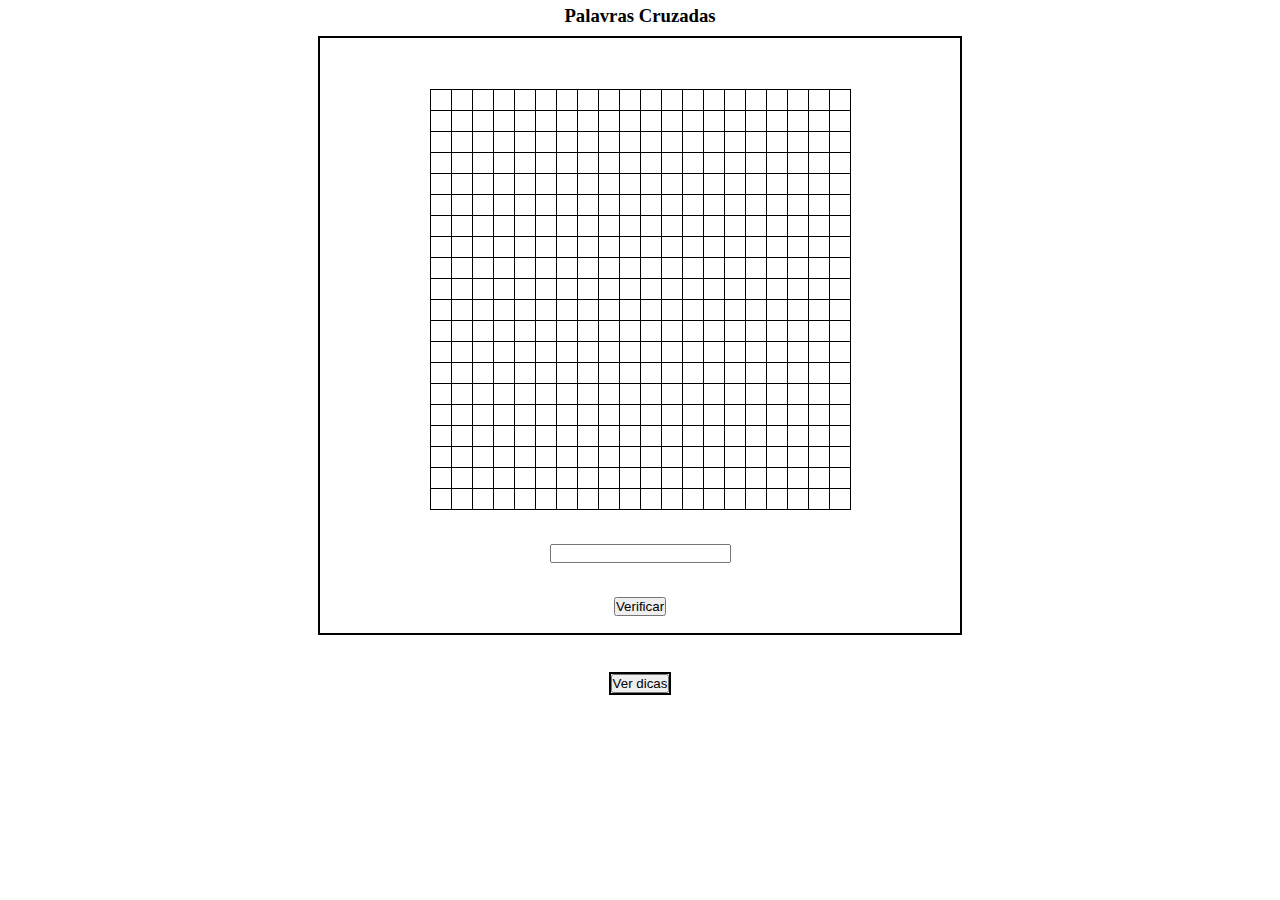
==== index.html @ 0400f083 "cs" ====
<!DOCTYPE html>
<html lang="en">
<head>
    <meta charset="UTF-8">
    <meta http-equiv="X-UA-Compatible" content="IE=edge">
    <meta name="viewport" content="width=device-width, initial-scale=1.0">
    <title>Document</title>
    <link rel="stylesheet" href="style-index.css">
</head>
<body>
    <div class="divContainer">
        <h3>Palavras Cruzadas</h3>
        <div class="divContainerCrosswords">
            

            <div id="divPalavra">
            </div>
            <table>
                <tr>
                    <td id="campo1"></td>
                    <td id="campo2"></td>
                    <td id="campo3"></td>
                    <td id="campo4"></td>
                    <td id="campo5"> </td>
                    <td id="campo6"></td>
                    <td id="campo7"></td>
                    <td id="campo8"></td>
                    <td id="campo9"></td>
                    <td id="campo10"></td>
                    <td id="campo11"></td>
                    <td id="campo12"></td>
                    <td id="campo13"></td>
                    <td id="campo14"></td>
                    <td id="campo15"></td>
                    <td id="campo16"></td>
                    <td id="campo17"></td>
                    <td id="campo18"></td>
                    <td id="campo19"></td>
                    <td id="campo20"></td>
                  </tr>          
                  <tr>
                    <td id="campo21"></td>
                    <td id="campo22"></td>
                    <td id="campo23"></td>
                    <td id="campo23a"></td>
                    <td id="campo24"></td>
                    <td id="campo25"></td>
                    <td id="campo26"></td>
                    <td id="campo27"></td>
                    <td id="campo28"></td>
                    <td id="campo29"></td>
                    <td id="campo30"></td>
                    <td id="campo31"></td>
                    <td id="campo32"></td>
                    <td id="campo33"></td>
                    <td id="campo34"></td>
                    <td id="campo35"></td>
                    <td id="campo36"></td>
                    <td id="campo37"></td>
                    <td id="campo38"></td>
                    <td id="campo39"></td>
                  </tr>
                  <tr>
                    <td id="campo40"></td>
                    <td id="campo41"></td>
                    <td id="campo42"></td>
                    <td id="campo43"></td>
                    <td id="campo44"></td>
                    <td id="campo45"></td>
                    <td id="campo46"></td>
                    <td id="campo47"></td>
                    <td id="campo48"></td>
                    <td id="campo49"></td>
                    <td id="campo50"></td>
                    <td id="campo51"></td>
                    <td id="campo52"></td>
                    <td id="campo53"></td>
                    <td id="campo54"></td>
                    <td id="campo55"></td>
                    <td id="campo56"></td>
                    <td id="campo57"></td>
                    <td id="campo58"></td>
                    <td id="campo59"></td>
                  </tr>
                  <tr>
                    <td id="campo60"></td>
                    <td id="campo61"></td>
                    <td id="campo62"></td>
                    <td id="campo63"></td>
                    <td id="campo64"></td>
                    <td id="campo65"></td>
                    <td id="campo66"></td>
                    <td id="campo67"></td>
                    <td id="campo68"></td>
                    <td id="campo69"></td>
                    <td id="campo70"></td>
                    <td id="campo71"></td>
                    <td id="campo72"></td>
                    <td id="campo73"></td>
                    <td id="campo74"></td>
                    <td id="campo75"></td>
                    <td id="campo76"></td>
                    <td id="campo77"></td>
                    <td id="campo78"></td>
                    <td id="campo79"></td>
                  </tr>
                  <tr>
                    <td id="campo80"></td>
                    <td id="campo81"></td>
                    <td id="campo82"></td>
                    <td id="campo83"></td>
                    <td id="campo84"></td>
                    <td id="campo85"></td>
                    <td id="campo86"></td>
                    <td id="campo87"></td>
                    <td id="campo88"></td>
                    <td id="campo89"></td>
                    <td id="campo90"></td>
                    <td id="campo91"></td>
                    <td id="campo92"></td>
                    <td id="campo93"></td>
                    <td id="campo94"></td>
                    <td id="campo95"></td>
                    <td id="campo96"></td>
                    <td id="campo97"></td>
                    <td id="campo98"></td>
                    <td id="campo99"></td>
                  </tr>
                  <tr>
                    <td id="campo100"></td>
                    <td id="campo101"></td>
                    <td id="campo102"></td>
                    <td id="campo103"></td>
                    <td id="campo104"></td>
                    <td id="campo105"></td>
                    <td id="campo106"></td>
                    <td id="campo107"></td>
                    <td id="campo108"></td>
                    <td id="campo109"></td>
                    <td id="campo110"></td>
                    <td id="campo111"></td>
                    <td id="campo112"></td>
                    <td id="campo113"></td>
                    <td id="campo114"></td>
                    <td id="campo115"></td>
                    <td id="campo116"></td>
                    <td id="campo117"></td>
                    <td id="campo118"></td>
                    <td id="campo119"></td>
                  </tr>
                  <tr>
                    <td id="campo120"></td>
                    <td id="campo121"></td>
                    <td id="campo123"></td>
                    <td id="campo124"></td>
                    <td id="campo125"></td>
                    <td id="campo126"></td>
                    <td id="campo127"></td>
                    <td id="campo128"></td>
                    <td id="campo129"></td>
                    <td id="campo130"></td>
                    <td id="campo131"></td>
                    <td id="campo132"></td>
                    <td id="campo133"></td>
                    <td id="campo134"></td>
                    <td id="campo135"></td>
                    <td id="campo136"></td>
                    <td id="campo137"></td>
                    <td id="campo138"></td>
                    <td id="campo139"></td>
                    <td id="campo140"></td>
                  </tr>
                  <tr>
                    <td id="campo141"></td>
                    <td id="campo142"></td>
                    <td id="campo143"></td>
                    <td id="campo144"></td>
                    <td id="campo145"></td>
                    <td id="campo146"></td>
                    <td id="campo147"></td>
                    <td id="campo148"></td>
                    <td id="campo149"></td>
                    <td id="campo150"></td>
                    <td id="campo151"></td>
                    <td id="campo152"></td>
                    <td id="campo153"></td>
                    <td id="campo154"></td>
                    <td id="campo155"></td>
                    <td id="campo156"></td>
                    <td id="campo157"></td>
                    <td id="campo158"></td>
                    <td id="campo159"></td>
                    <td id="campo160"></td>
                  </tr>
                  <tr>
                    <td id="campo161"></td>
                    <td id="campo162"></td>
                    <td id="campo163"></td>
                    <td id="campo164"></td>
                    <td id="campo165"></td>
                    <td id="campo166"></td>
                    <td id="campo167"></td>
                    <td id="campo168"></td>
                    <td id="campo169"></td>
                    <td id="campo170"></td>
                    <td id="campo171"></td>
                    <td id="campo172"></td>
                    <td id="campo173"></td>
                    <td id="campo174"></td>
                    <td id="campo175"></td>
                    <td id="campo176"></td>
                    <td id="campo177"></td>
                    <td id="campo178"></td>
                    <td id="campo179"></td>
                    <td id="campo180"></td>
                  </tr>
                  <tr>
                    <td id="campo181"></td>
                    <td id="campo182"></td>
                    <td id="campo183"></td>
                    <td id="campo184"></td>
                    <td id="campo185"></td>
                    <td id="campo186"></td>
                    <td id="campo187"></td>
                    <td id="campo188"></td>
                    <td id="campo189"></td>
                    <td id="campo190"></td>
                    <td id="campo191"></td>
                    <td id="campo192"></td>
                    <td id="campo193"></td>
                    <td id="campo194"></td>
                    <td id="campo195"></td>
                    <td id="campo196"></td>
                    <td id="campo197"></td>
                    <td id="campo198"></td>
                    <td id="campo199"></td>
                    <td id="campo200"></td>
                  </tr>
                  <tr>
                    <td id="campo201"></td>
                    <td id="campo202"></td>
                    <td id="campo203"></td>
                    <td id="campo204"></td>
                    <td id="campo205"></td>
                    <td id="campo206"></td>
                    <td id="campo207"></td>
                    <td id="campo208"></td>
                    <td id="campo209"></td>
                    <td id="campo210"></td>
                    <td id="campo211"></td>
                    <td id="campo212"></td>
                    <td id="campo213"></td>
                    <td id="campo214"></td>
                    <td id="campo215"></td>
                    <td id="campo216"></td>
                    <td id="campo217"></td>
                    <td id="campo218"></td>
                    <td id="campo219"></td>
                    <td id="campo220"></td>
                  </tr>
                  <tr>
                    <td id="campo221"></td>
                    <td id="campo222"></td>
                    <td id="campo223"></td>
                    <td id="campo224"></td>
                    <td id="campo225"></td>
                    <td id="campo226"></td>
                    <td id="campo227"></td>
                    <td id="campo228"></td>
                    <td id="campo229"></td>
                    <td id="campo230"></td>
                    <td id="campo231"></td>
                    <td id="campo232"></td>
                    <td id="campo233"></td>
                    <td id="campo234"></td>
                    <td id="campo235"></td>
                    <td id="campo236"></td>
                    <td id="campo237"></td>
                    <td id="campo238"></td>
                    <td id="campo239"></td>
                    <td id="campo240"></td>
                  </tr>
                  <tr>
                    <td id="campo241"></td>
                    <td id="campo242"></td>
                    <td id="campo243"></td>
                    <td id="campo244"></td>
                    <td id="campo245"></td>
                    <td id="campo246"></td>
                    <td id="campo247"></td>
                    <td id="campo248"></td>
                    <td id="campo249"></td>
                    <td id="campo250"></td>
                    <td id="campo251"></td>
                    <td id="campo252"></td>
                    <td id="campo253"></td>
                    <td id="campo254"></td>
                    <td id="campo255"></td>
                    <td id="campo256"></td>
                    <td id="campo257"></td>
                    <td id="campo258"></td>
                    <td id="campo259"></td>
                    <td id="campo260"></td>
                  </tr>
                  <tr>
                    <td id="campo261"></td>
                    <td id="campo262"></td>
                    <td id="campo263"></td>
                    <td id="campo264"></td>
                    <td id="campo265"></td>
                    <td id="campo266"></td>
                    <td id="campo267"></td>
                    <td id="campo268"></td>
                    <td id="campo269"></td>
                    <td id="campo270"></td>
                    <td id="campo271"></td>
                    <td id="campo272"></td>
                    <td id="campo273"></td>
                    <td id="campo274"></td>
                    <td id="campo275"></td>
                    <td id="campo276"></td>
                    <td id="campo277"></td>
                    <td id="campo278"></td>
                    <td id="campo279"></td>
                    <td id="campo280"></td>
                  </tr>
                  <tr>
                    <td id="campo281"></td>
                    <td id="campo282"></td>
                    <td id="campo283"></td>
                    <td id="campo284"></td>
                    <td id="campo285"></td>
                    <td id="campo286"></td>
                    <td id="campo287"></td>
                    <td id="campo288"></td>
                    <td id="campo289"></td>
                    <td id="campo290"></td>
                    <td id="campo291"></td>
                    <td id="campo292"></td>
                    <td id="campo293"></td>
                    <td id="campo294"></td>
                    <td id="campo295"></td>
                    <td id="campo296"></td>
                    <td id="campo297"></td>
                    <td id="campo298"></td>
                    <td id="campo299"></td>
                    <td id="campo300"></td>
                  </tr>
                  <tr>
                    <td id="campo301"></td>
                    <td id="campo302"></td>
                    <td id="campo303"></td>
                    <td id="campo304"></td>
                    <td id="campo305"></td>
                    <td id="campo306"></td>
                    <td id="campo307"></td>
                    <td id="campo308"></td>
                    <td id="campo309"></td>
                    <td id="campo310"></td>
                    <td id="campo311"></td>
                    <td id="campo312"></td>
                    <td id="campo313"></td>
                    <td id="campo314"></td>
                    <td id="campo315"></td>
                    <td id="campo316"></td>
                    <td id="campo317"></td>
                    <td id="campo318"></td>
                    <td id="campo319"></td>
                    <td id="campo320"></td>
                  </tr>
                  <tr>
                    <td id="campo321"></td>
                    <td id="campo322"></td>
                    <td id="campo323"></td>
                    <td id="campo324"></td>
                    <td id="campo325"></td>
                    <td id="campo326"></td>
                    <td id="campo327"></td>
                    <td id="campo328"></td>
                    <td id="campo329"></td>
                    <td id="campo330"></td>
                    <td id="campo331"></td>
                    <td id="campo332"></td>
                    <td id="campo334"></td>
                    <td id="campo335"></td>
                    <td id="campo336"></td>
                    <td id="campo337"></td>
                    <td id="campo338"></td>
                    <td id="campo339"></td>
                    <td id="campo340"></td>
                    <td id="campo341"></td>
                  </tr>
                  <tr>
                    <td id="campo342"></td>
                    <td id="campo343"></td>
                    <td id="campo344"></td>
                    <td id="campo345"></td>
                    <td id="campo346"></td>
                    <td id="campo347"></td>
                    <td id="campo348"></td>
                    <td id="campo349"></td>
                    <td id="campo350"></td>
                    <td id="campo351"></td>
                    <td id="campo352"></td>
                    <td id="campo353"></td>
                    <td id="campo354"></td>
                    <td id="campo355"></td>
                    <td id="campo356"></td>
                    <td id="campo357"></td>
                    <td id="campo358"></td>
                    <td id="campo359"></td>
                    <td id="campo360"></td>
                    <td id="campo361"></td>
                  </tr>
                  <tr>
                    <td id="campo362"></td>
                    <td id="campo363"></td>
                    <td id="campo364"></td>
                    <td id="campo365"></td>
                    <td id="campo366"></td>
                    <td id="campo367"></td>
                    <td id="campo368"></td>
                    <td id="campo369"></td>
                    <td id="campo370"></td>
                    <td id="campo371"></td>
                    <td id="campo372"></td>
                    <td id="campo373"></td>
                    <td id="campo374"></td>
                    <td id="campo375"></td>
                    <td id="campo376"></td>
                    <td id="campo377"></td>
                    <td id="campo378"></td>
                    <td id="campo379"></td>
                    <td id="campo380"></td>
                    <td id="campo381"></td>
                  </tr>
                  <tr>
                    <td id="campo382"></td>
                    <td id="campo383"></td>
                    <td id="campo384"></td>
                    <td id="campo385"></td>
                    <td id="campo386"></td>
                    <td id="campo387"></td>
                    <td id="campo388"></td>
                    <td id="campo389"></td>
                    <td id="campo390"></td>
                    <td id="campo391"></td>
                    <td id="campo392"></td>
                    <td id="campo393"></td>
                    <td id="campo394"></td>
                    <td id="campo395"></td>
                    <td id="campo396"></td>
                    <td id="campo398"></td>
                    <td id="campo399"></td>
                    <td id="campo400"></td>
                    <td id="campo401"></td>
                    <td id="campo402"></td>
                  </tr>        
              </table>
            

             <input type="text" id="inputPalavraLinha1">

             <button onclick="verificar()">Verificar</button>
        </div>

        <br> 
        <div class="divDicas" id="divDicas">
        
        <button onclick="verDicas()">Ver dicas</button>
        </div>
</body>
</html>

<script>
    // var listaPalavras = ["cpu","ula","registradores","ram","rom","eprom","flash","memoria-de-massa","dma","cs","address-bus","data-bus","i5","i7","dual-core","quad-core","threads","cache"];

function verificar() {
    var palavraDigitada = inputPalavraLinha1.value.toLowerCase();
    
      // cpu
        if(palavraDigitada == 'cpu') {
            alert("você acertou!")
            
            campo1.innerHTML = 'C';
            campo21.innerHTML = 'P';
            campo40.innerHTML = 'U';
        }

        // uça
        if (palavraDigitada == 'ula') {
            alert("você acertou!")
            campo40.innerHTML = 'U'
            campo41.innerHTML = 'L';
            campo42.innerHTML = 'A';
        }

        // registradores
        if (palavraDigitada == 'registradores') {
            alert("você acertou!")
            campo.innerHTML = 'R'
            campo.innerHTML = 'E';
            campo.innerHTML = 'G';
            campo.innerHTML = 'I';
            campo.innerHTML = 'S';
            campo.innerHTML = 'T';
            campo.innerHTML = 'R';
            campo.innerHTML = 'A';
            campo.innerHTML = 'D';
            campo.innerHTML = 'O';
            campo.innerHTML = 'R';
            campo.innerHTML = 'E';
            campo.innerHTML = 'S';
        }
        // RAM
        if (palavraDigitada == 'ram') {
            campo.innerHTML = 'R';
            campo.innerHTML = 'A';
            campo.innerHTML = 'M';
        }
        //ROM
        if (palavraDigitada == 'rom') {
            campo.innerHTML = 'R';
            campo.innerHTML = 'O';
            campo.innerHTML = 'M';
        }
        //EPROM 
        if (palavraDigitada == 'eprom') {
            campo.innerHTML = 'E';
            campo.innerHTML = 'P';
            campo.innerHTML = 'R';
            campo.innerHTML = 'O';
            campo.innerHTML = 'M';
        }

        //7 flash
        if (palavraDigitada == 'flash') {
            alert("você acertou!")
            campo.innerHTML = 'F'
            campo.innerHTML = 'L';
            campo.innerHTML = 'A';
            campo.innerHTML = 'S';
            campo.innerHTML = 'H';
        }
        //8 memoria de massa
        if (palavraDigitada == 'memoria de massa') {
            alert("você acertou!")
            campo.innerHTML = 'M'
            campo.innerHTML = 'E';
            campo.innerHTML = 'M';
            campo.innerHTML = 'O';
            campo.innerHTML = 'R';
            campo.innerHTML = 'I';
            campo.innerHTML = 'A';
            campo.innerHTML = '';
            campo.innerHTML = 'D';
            campo.innerHTML = 'E';
            campo.innerHTML = '';
            campo.innerHTML = 'M';
            campo.innerHTML = 'A';
            campo.innerHTML = 'S';
            campo.innerHTML = 'S';
            campo.innerHTML = 'A';
        }
        //9 dma
        if (palavraDigitada == 'dma') {
            alert("você acertou!")
            campo.innerHTML = 'D'
            campo.innerHTML = 'M';
            campo.innerHTML = 'A';
        }
        //10 cs foi
        if (palavraDigitada == 'cs') {
            alert("você acertou!")
            campo62.innerHTML = 'C'
            campo63.innerHTML = 'S';
        }
        //11 address bus
        if (palavraDigitada == 'address bus') {
            alert("você acertou!")
            campo.innerHTML = 'A'
            campo.innerHTML = 'D';
            campo.innerHTML = 'D';
            campo.innerHTML = 'R';
            campo.innerHTML = 'E';
            campo.innerHTML = 'S';
            campo.innerHTML = 'S';
            campo.innerHTML = '';
            campo.innerHTML = 'B';
            campo.innerHTML = 'U';
            campo.innerHTML = 'S';
        }//12 databus
        if (palavraDigitada == 'data bus') {
            alert("você acertou!")
            campo.innerHTML = 'D'
            campo.innerHTML = 'A';
            campo.innerHTML = 'T';
            campo.innerHTML = 'A';
            campo.innerHTML = '';
            campo.innerHTML = 'B';
            campo.innerHTML = 'U';
            campo.innerHTML = 'S';
        }
        // q12 foi

        if (palavraDigitada == 'cache') { 
            alert("você acertou!") 
            campo23.innerHTML = 'C'; 
            campo42.innerHTML = 'A'; 
            campo62.innerHTML = 'C'; 
            campo82.innerHTML = 'H'; 
            campo102.innerHTML = 'E'; 
        } 

 
 

                // q11 

                if (palavraDigitada == 'threads') { 

                alert("você acertou!") 

                campoNN.innerHTML = 'T'; 

                campoNN.innerHTML = 'H'; 

                campoNN.innerHTML = 'R'; 

                campoNN.innerHTML = 'E'; 

                campoNN.innerHTML = 'A'; 

                campoNN.innerHTML = 'D'; 

                campoNN.innerHTML = 'S'; 

                } 

                
                

                // q10.b 

                if (palavraDigitada == 'quad-core') { 

                alert("você acertou!") 

                campoNN.innerHTML = 'Q'; 

                campoNN.innerHTML = 'U'; 

                campoNN.innerHTML = 'A'; 

                campoNN.innerHTML = 'D'; 

                campoNN.innerHTML = '-'; 

                campoNN.innerHTML = 'C'; 

                campoNN.innerHTML = 'O'; 

                campoNN.innerHTML = 'R'; 

                campoNN.innerHTML = 'E'; 

                } 

                
                

                // q10.a 

                if (palavraDigitada == 'dual-core') { 

                alert("você acertou!") 

                campoNN.innerHTML = 'D'; 

                campoNN.innerHTML = 'U'; 

                campoNN.innerHTML = 'A'; 

                campoNN.innerHTML = 'L'; 

                campoNN.innerHTML = '-'; 

                campoNN.innerHTML = 'C'; 

                campoNN.innerHTML = 'O'; 

                campoNN.innerHTML = 'R'; 

                campoNN.innerHTML = 'E'; 

                } 

                
                

                // q9.b 

                if (palavraDigitada == 'i7') { 

                alert("você acertou!") 

                campoNN.innerHTML = 'I'; 

                campoNN.innerHTML = '7'; 

                } 

                
                

                // q9.a 

                if (palavraDigitada == 'I5') { 

                alert("você acertou!") 

                campoNN.innerHTML = 'I'; 

                campoNN.innerHTML = '5'; 

                } 

 

}


function verDicas() {
    divDicas.innerHTML = `<p>1.Esta parte do processador realiza todas as operações lógicas e aritméticas</p> <br>
        <p>2. O cérebro do computador, essencial para seu funcionamento, executa as instruções e processando os dados necessários para realizar tarefas e executar aplicativos.</p> <br>
        <p>3. Responsável por realizar operações aritméticas e lógicas nos dados processados pelo computador, especializados para executar essas operações de forma eficiente e rápida. É um componente importante da CPU.</p> <br>
        <p>4. Componentes de armazenamento de dados de alta velocidade encontrados na CPU, cada registrador é capaz de armazenar e manipular um único dado de tamanho fixo.</p> <br>
        <p>5.a) Usada para armazenar dados temporariamente enquanto o computador está em funcionamento, ao desligá-lo os dados são perdidos</p> <br>
        <p>5.b) Memória não volátil que armazena dados permanentes que não podem ser alterados ou apagados</p> <br>
        <p>5.c) emória não volátil que permite que os dados sejam apagados e reprogramados</p> <br>
        <p>5.d) Memória não volátil amplamente utilizada em dispositivos eletrônicos portáteis, é mais rápida e tem maior densidade de armazenamento do que a EPROM</p> <br>
        <p>5.e) Usada para armazenar dados permanentes a longo prazo, como arquivos, programas e sistema operacional</p> <br>
        <p>6. Serve para transferir dados diretamente entre dispositivos periféricos e a memória principal, sem a necessidade de intervenção da CPU. Útil quando grandes volumes de dados precisam ser movidos entre dispositivos periféricos e a memória</p> <br>
        <p>7. Sinal de controle utilizado em sistemas digitais para selecionar um dispositivo específico em um barramento compartilhado</p> <br>
        <p>8.a) Responsável por transmitir os endereços de memória ou portas de entrada/saída aos quais a CPU precisa acessar para ler ou gravar dados</p> <br>
        <p>8.b) Responsável pela transferência de dados entre a CPU e a memória ou dispositivos de entrada/saída</p> <br>
        <p>9.a) Baseados nas arquiteturas Skylake, Kaby Lake, Coffee Lake, Comet Lake e Tiger Lake, fabricados pela Intel Corporation, fabricado em 2009 <br>
        </p>
        <p>9.b) Introduzida em 2008 com o lançamento da geração Nehalem, é baseada em diferentes arquiteturas, projetados para oferecer um desempenho de alta potência <br>
        </p>
        <p>10.a) Possui quatro núcleos de processamento independentes em um único chip, por exemplo AMD Ryzen 5 3600</p> <br>
        <p>10.b) Possui dois núcleos de processamento independentes em um único chip, por exemplo Intel Core i3-9100 
        </p> <br>
        <p>11.Sequências de instruções que podem ser executadas concorrentemente dentro de um processo, situadas no CPU permitem que o usuário faça diversas tarefas simultaneamente</p> <br>
        <p>12.Usada para armazenar informações temporariamente, tornando o computador mais rápido.
        </p>`
    }

</script>
---- style-index.css ----
* {
    margin: 0;
    padding: 0;
}

.divContainer {
    height: 700px;
    width: 100%;
    display: flex;
    flex-direction: column;
    justify-content: space-around;
    align-items: center;
}

.divContainerCrosswords {
    height: 85%;
    border: black solid 2px;
    width: 50%;
    display: flex;
    justify-content: space-around;
    flex-direction: column;
    align-items: center;

}

.divDicas {
    border: black solid 2px;
}

table {
    border-collapse: collapse;
    
}

td {
    border: 1px solid black;
    width: 20px;
    height: 20px;
   
}
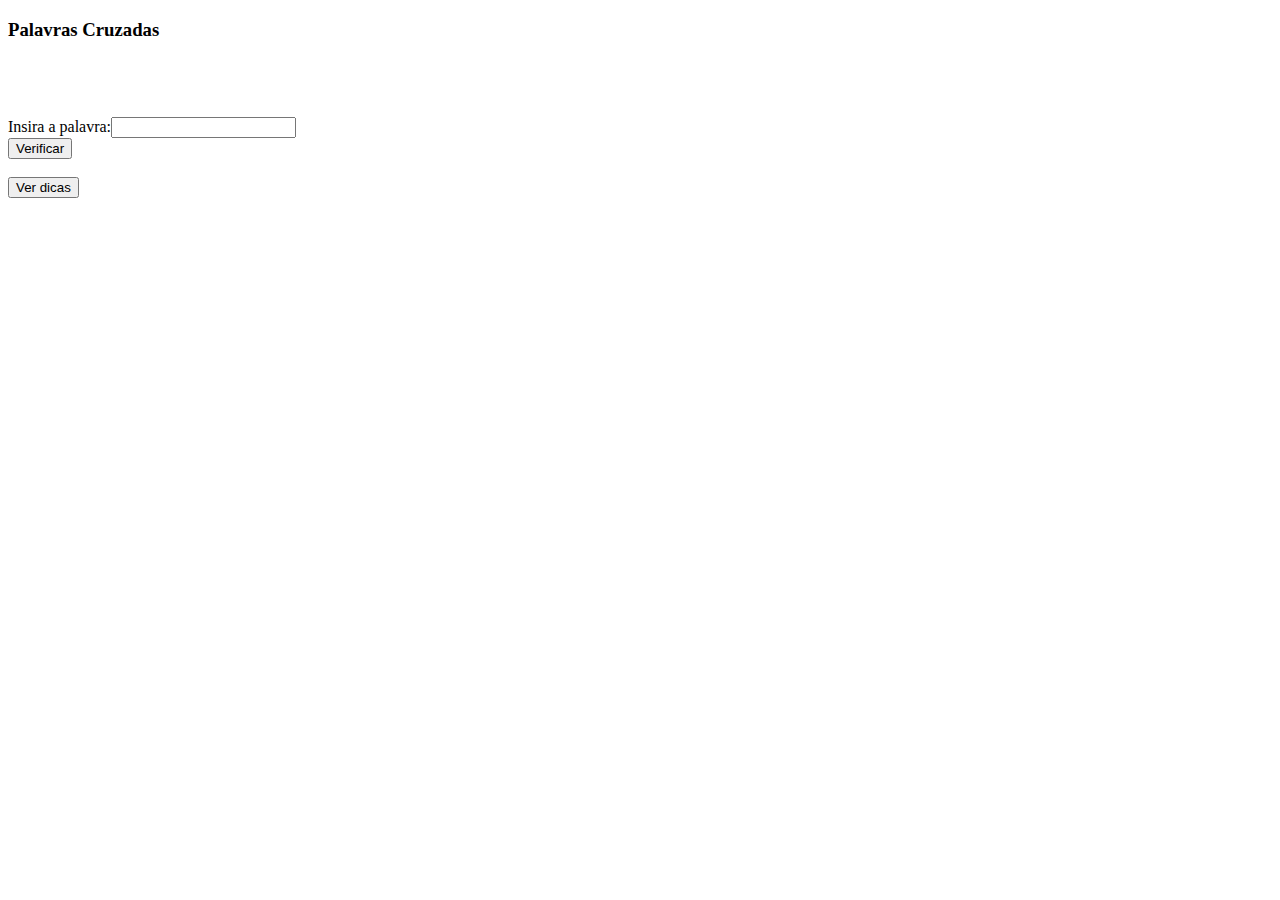
==== commit 866044b8: "CSS + correção nas palavras" ====
--- a/index.html
+++ b/index.html
@@ -1,465 +1,333 @@
- <!DOCTYPE html>
+<!DOCTYPE html>
 <html lang="en">
 <head>
     <meta charset="UTF-8">
     <meta http-equiv="X-UA-Compatible" content="IE=edge">
     <meta name="viewport" content="width=device-width, initial-scale=1.0">
     <title>Document</title>
-    <link rel="stylesheet" href="style-index.css">
+    <link rel="stylesheet" href="style-index copy.css">
 </head>
 <body>
     <div class="divContainer">
-        <h3>Palavras Cruzadas</h3>
         <div class="divContainerCrosswords">
-            
-
+            <h3>Palavras Cruzadas</h3>
             <div id="divPalavra">
             </div>
             <table>
                 <tr>
-                    <td id="campo1"></td>
-                    <td id="campo2"></td>
-                    <td id="campo3"></td>
-                    <td id="campo4"></td>
-                    <td id="campo5"> </td>
-                    <td id="campo6"></td>
-                    <td id="campo7"></td>
-                    <td id="campo8"></td>
-                    <td id="campo9"></td>
-                    <td id="campo10"></td>
-                    <td id="campo11"></td>
-                    <td id="campo12"></td>
-                    <td id="campo13"></td>
-                    <td id="campo14"></td>
-                    <td id="campo15"></td>
-                    <td id="campo16"></td>
-                    <td id="campo17"></td>
-                    <td id="campo18"></td>
-                    <td id="campo19"></td>
-                    <td id="campo20"></td>
+                    <td id="campo1" class="campo utilizado"></td>
+                    <td id="campo2" class="campo"></td>
+                    <td id="campo3" class="campo"></td>
+                    <td id="campo4" class="campo"></td>
+                    <td id="campo5" class="campo"> </td>
+                    <td id="campo6" class="campo "></td>
+                    <td id="campo7" class="campo utilizado"></td>
+                    <td id="campo8" class="campo utilizado"></td>
+                    <td id="campo9" class="campo utilizado"></td>
+                    <td id="campo10" class="campo utilizado"></td>
+                    <td id="campo11" class="campo utilizado"></td>
+                    <td id="campo12" class="campo utilizado"></td>
+                    <td id="campo13" class="campo utilizado"></td>
+                    <td id="campo14" class="campo utilizado"></td>
+                    <td id="campo15" class="campo utilizado"></td>
+                    <td id="campo16" class="campo utilizado"></td>
+                    <td id="campo17" class="campo utilizado"></td>
+                    <td id="campo18" class="campo utilizado"></td>
+                    <td id="campo19" class="campo utilizado"></td>
+                    <td id="campo20" class="campo utilizado"></td>
                   </tr>          
                   <tr>
-                    <td id="campo21"></td>
-                    <td id="campo22"></td>
-                    <td id="campo23"></td>
-                    <td id="campo23a"></td>
-                    <td id="campo24"></td>
-                    <td id="campo25"></td>
-                    <td id="campo26"></td>
-                    <td id="campo27"></td>
-                    <td id="campo28"></td>
-                    <td id="campo29"></td>
-                    <td id="campo30"></td>
-                    <td id="campo31"></td>
-                    <td id="campo32"></td>
-                    <td id="campo33"></td>
-                    <td id="campo34"></td>
-                    <td id="campo35"></td>
-                    <td id="campo36"></td>
-                    <td id="campo37"></td>
-                    <td id="campo38"></td>
-                    <td id="campo39"></td>
-                  </tr>
-                  <tr>
-                    <td id="campo40"></td>
-                    <td id="campo41"></td>
-                    <td id="campo42"></td>
-                    <td id="campo43"></td>
-                    <td id="campo44"></td>
-                    <td id="campo45"></td>
-                    <td id="campo46"></td>
-                    <td id="campo47"></td>
-                    <td id="campo48"></td>
-                    <td id="campo49"></td>
-                    <td id="campo50"></td>
-                    <td id="campo51"></td>
-                    <td id="campo52"></td>
-                    <td id="campo53"></td>
-                    <td id="campo54"></td>
-                    <td id="campo55"></td>
-                    <td id="campo56"></td>
-                    <td id="campo57"></td>
-                    <td id="campo58"></td>
-                    <td id="campo59"></td>
-                  </tr>
-                  <tr>
-                    <td id="campo60"></td>
-                    <td id="campo61"></td>
-                    <td id="campo62"></td>
-                    <td id="campo63"></td>
-                    <td id="campo64"></td>
-                    <td id="campo65"></td>
-                    <td id="campo66"></td>
-                    <td id="campo67"></td>
-                    <td id="campo68"></td>
-                    <td id="campo69"></td>
-                    <td id="campo70"></td>
-                    <td id="campo71"></td>
-                    <td id="campo72"></td>
-                    <td id="campo73"></td>
-                    <td id="campo74"></td>
-                    <td id="campo75"></td>
-                    <td id="campo76"></td>
-                    <td id="campo77"></td>
-                    <td id="campo78"></td>
-                    <td id="campo79"></td>
-                  </tr>
-                  <tr>
-                    <td id="campo80"></td>
-                    <td id="campo81"></td>
-                    <td id="campo82"></td>
-                    <td id="campo83"></td>
-                    <td id="campo84"></td>
-                    <td id="campo85"></td>
-                    <td id="campo86"></td>
-                    <td id="campo87"></td>
-                    <td id="campo88"></td>
-                    <td id="campo89"></td>
-                    <td id="campo90"></td>
-                    <td id="campo91"></td>
-                    <td id="campo92"></td>
-                    <td id="campo93"></td>
-                    <td id="campo94"></td>
-                    <td id="campo95"></td>
-                    <td id="campo96"></td>
-                    <td id="campo97"></td>
-                    <td id="campo98"></td>
-                    <td id="campo99"></td>
-                  </tr>
-                  <tr>
-                    <td id="campo100"></td>
-                    <td id="campo101"></td>
-                    <td id="campo102"></td>
-                    <td id="campo103"></td>
-                    <td id="campo104"></td>
-                    <td id="campo105"></td>
-                    <td id="campo106"></td>
-                    <td id="campo107"></td>
-                    <td id="campo108"></td>
-                    <td id="campo109"></td>
-                    <td id="campo110"></td>
-                    <td id="campo111"></td>
-                    <td id="campo112"></td>
-                    <td id="campo113"></td>
-                    <td id="campo114"></td>
-                    <td id="campo115"></td>
-                    <td id="campo116"></td>
-                    <td id="campo117"></td>
-                    <td id="campo118"></td>
-                    <td id="campo119"></td>
-                  </tr>
-                  <tr>
-                    <td id="campo120"></td>
-                    <td id="campo121"></td>
-                    <td id="campo123"></td>
-                    <td id="campo124"></td>
-                    <td id="campo125"></td>
-                    <td id="campo126"></td>
-                    <td id="campo127"></td>
-                    <td id="campo128"></td>
-                    <td id="campo129"></td>
-                    <td id="campo130"></td>
-                    <td id="campo131"></td>
-                    <td id="campo132"></td>
-                    <td id="campo133"></td>
-                    <td id="campo134"></td>
-                    <td id="campo135"></td>
-                    <td id="campo136"></td>
-                    <td id="campo137"></td>
-                    <td id="campo138"></td>
-                    <td id="campo139"></td>
-                    <td id="campo140"></td>
-                  </tr>
-                  <tr>
-                    <td id="campo141"></td>
-                    <td id="campo142"></td>
-                    <td id="campo143"></td>
-                    <td id="campo144"></td>
-                    <td id="campo145"></td>
-                    <td id="campo146"></td>
-                    <td id="campo147"></td>
-                    <td id="campo148"></td>
-                    <td id="campo149"></td>
-                    <td id="campo150"></td>
-                    <td id="campo151"></td>
-                    <td id="campo152"></td>
-                    <td id="campo153"></td>
-                    <td id="campo154"></td>
-                    <td id="campo155"></td>
-                    <td id="campo156"></td>
-                    <td id="campo157"></td>
-                    <td id="campo158"></td>
-                    <td id="campo159"></td>
-                    <td id="campo160"></td>
-                  </tr>
-                  <tr>
-                    <td id="campo161"></td>
-                    <td id="campo162"></td>
-                    <td id="campo163"></td>
-                    <td id="campo164"></td>
-                    <td id="campo165"></td>
-                    <td id="campo166"></td>
-                    <td id="campo167"></td>
-                    <td id="campo168"></td>
-                    <td id="campo169"></td>
-                    <td id="campo170"></td>
-                    <td id="campo171"></td>
-                    <td id="campo172"></td>
-                    <td id="campo173"></td>
-                    <td id="campo174"></td>
-                    <td id="campo175"></td>
-                    <td id="campo176"></td>
-                    <td id="campo177"></td>
-                    <td id="campo178"></td>
-                    <td id="campo179"></td>
-                    <td id="campo180"></td>
-                  </tr>
-                  <tr>
-                    <td id="campo181"></td>
-                    <td id="campo182"></td>
-                    <td id="campo183"></td>
-                    <td id="campo184"></td>
-                    <td id="campo185"></td>
-                    <td id="campo186"></td>
-                    <td id="campo187"></td>
-                    <td id="campo188"></td>
-                    <td id="campo189"></td>
-                    <td id="campo190"></td>
-                    <td id="campo191"></td>
-                    <td id="campo192"></td>
-                    <td id="campo193"></td>
-                    <td id="campo194"></td>
-                    <td id="campo195"></td>
-                    <td id="campo196"></td>
-                    <td id="campo197"></td>
-                    <td id="campo198"></td>
-                    <td id="campo199"></td>
-                    <td id="campo200"></td>
-                  </tr>
-                  <tr>
-                    <td id="campo201"></td>
-                    <td id="campo202"></td>
-                    <td id="campo203"></td>
-                    <td id="campo204"></td>
-                    <td id="campo205"></td>
-                    <td id="campo206"></td>
-                    <td id="campo207"></td>
-                    <td id="campo208"></td>
-                    <td id="campo209"></td>
-                    <td id="campo210"></td>
-                    <td id="campo211"></td>
-                    <td id="campo212"></td>
-                    <td id="campo213"></td>
-                    <td id="campo214"></td>
-                    <td id="campo215"></td>
-                    <td id="campo216"></td>
-                    <td id="campo217"></td>
-                    <td id="campo218"></td>
-                    <td id="campo219"></td>
-                    <td id="campo220"></td>
-                  </tr>
-                  <tr>
-                    <td id="campo221"></td>
-                    <td id="campo222"></td>
-                    <td id="campo223"></td>
-                    <td id="campo224"></td>
-                    <td id="campo225"></td>
-                    <td id="campo226"></td>
-                    <td id="campo227"></td>
-                    <td id="campo228"></td>
-                    <td id="campo229"></td>
-                    <td id="campo230"></td>
-                    <td id="campo231"></td>
-                    <td id="campo232"></td>
-                    <td id="campo233"></td>
-                    <td id="campo234"></td>
-                    <td id="campo235"></td>
-                    <td id="campo236"></td>
-                    <td id="campo237"></td>
-                    <td id="campo238"></td>
-                    <td id="campo239"></td>
-                    <td id="campo240"></td>
-                  </tr>
-                  <tr>
-                    <td id="campo241"></td>
-                    <td id="campo242"></td>
-                    <td id="campo243"></td>
-                    <td id="campo244"></td>
-                    <td id="campo245"></td>
-                    <td id="campo246"></td>
-                    <td id="campo247"></td>
-                    <td id="campo248"></td>
-                    <td id="campo249"></td>
-                    <td id="campo250"></td>
-                    <td id="campo251"></td>
-                    <td id="campo252"></td>
-                    <td id="campo253"></td>
-                    <td id="campo254"></td>
-                    <td id="campo255"></td>
-                    <td id="campo256"></td>
-                    <td id="campo257"></td>
-                    <td id="campo258"></td>
-                    <td id="campo259"></td>
-                    <td id="campo260"></td>
-                  </tr>
-                  <tr>
-                    <td id="campo261"></td>
-                    <td id="campo262"></td>
-                    <td id="campo263"></td>
-                    <td id="campo264"></td>
-                    <td id="campo265"></td>
-                    <td id="campo266"></td>
-                    <td id="campo267"></td>
-                    <td id="campo268"></td>
-                    <td id="campo269"></td>
-                    <td id="campo270"></td>
-                    <td id="campo271"></td>
-                    <td id="campo272"></td>
-                    <td id="campo273"></td>
-                    <td id="campo274"></td>
-                    <td id="campo275"></td>
-                    <td id="campo276"></td>
-                    <td id="campo277"></td>
-                    <td id="campo278"></td>
-                    <td id="campo279"></td>
-                    <td id="campo280"></td>
-                  </tr>
-                  <tr>
-                    <td id="campo281"></td>
-                    <td id="campo282"></td>
-                    <td id="campo283"></td>
-                    <td id="campo284"></td>
-                    <td id="campo285"></td>
-                    <td id="campo286"></td>
-                    <td id="campo287"></td>
-                    <td id="campo288"></td>
-                    <td id="campo289"></td>
-                    <td id="campo290"></td>
-                    <td id="campo291"></td>
-                    <td id="campo292"></td>
-                    <td id="campo293"></td>
-                    <td id="campo294"></td>
-                    <td id="campo295"></td>
-                    <td id="campo296"></td>
-                    <td id="campo297"></td>
-                    <td id="campo298"></td>
-                    <td id="campo299"></td>
-                    <td id="campo300"></td>
-                  </tr>
-                  <tr>
-                    <td id="campo301"></td>
-                    <td id="campo302"></td>
-                    <td id="campo303"></td>
-                    <td id="campo304"></td>
-                    <td id="campo305"></td>
-                    <td id="campo306"></td>
-                    <td id="campo307"></td>
-                    <td id="campo308"></td>
-                    <td id="campo309"></td>
-                    <td id="campo310"></td>
-                    <td id="campo311"></td>
-                    <td id="campo312"></td>
-                    <td id="campo313"></td>
-                    <td id="campo314"></td>
-                    <td id="campo315"></td>
-                    <td id="campo316"></td>
-                    <td id="campo317"></td>
-                    <td id="campo318"></td>
-                    <td id="campo319"></td>
-                    <td id="campo320"></td>
-                  </tr>
-                  <tr>
-                    <td id="campo321"></td>
-                    <td id="campo322"></td>
-                    <td id="campo323"></td>
-                    <td id="campo324"></td>
-                    <td id="campo325"></td>
-                    <td id="campo326"></td>
-                    <td id="campo327"></td>
-                    <td id="campo328"></td>
-                    <td id="campo329"></td>
-                    <td id="campo330"></td>
-                    <td id="campo331"></td>
-                    <td id="campo332"></td>
-                    <td id="campo334"></td>
-                    <td id="campo335"></td>
-                    <td id="campo336"></td>
-                    <td id="campo337"></td>
-                    <td id="campo338"></td>
-                    <td id="campo339"></td>
-                    <td id="campo340"></td>
-                    <td id="campo341"></td>
-                  </tr>
-                  <tr>
-                    <td id="campo342"></td>
-                    <td id="campo343"></td>
-                    <td id="campo344"></td>
-                    <td id="campo345"></td>
-                    <td id="campo346"></td>
-                    <td id="campo347"></td>
-                    <td id="campo348"></td>
-                    <td id="campo349"></td>
-                    <td id="campo350"></td>
-                    <td id="campo351"></td>
-                    <td id="campo352"></td>
-                    <td id="campo353"></td>
-                    <td id="campo354"></td>
-                    <td id="campo355"></td>
-                    <td id="campo356"></td>
-                    <td id="campo357"></td>
-                    <td id="campo358"></td>
-                    <td id="campo359"></td>
-                    <td id="campo360"></td>
-                    <td id="campo361"></td>
-                  </tr>
-                  <tr>
-                    <td id="campo362"></td>
-                    <td id="campo363"></td>
-                    <td id="campo364"></td>
-                    <td id="campo365"></td>
-                    <td id="campo366"></td>
-                    <td id="campo367"></td>
-                    <td id="campo368"></td>
-                    <td id="campo369"></td>
-                    <td id="campo370"></td>
-                    <td id="campo371"></td>
-                    <td id="campo372"></td>
-                    <td id="campo373"></td>
-                    <td id="campo374"></td>
-                    <td id="campo375"></td>
-                    <td id="campo376"></td>
-                    <td id="campo377"></td>
-                    <td id="campo378"></td>
-                    <td id="campo379"></td>
-                    <td id="campo380"></td>
-                    <td id="campo381"></td>
-                  </tr>
-                  <tr>
-                    <td id="campo382"></td>
-                    <td id="campo383"></td>
-                    <td id="campo384"></td>
-                    <td id="campo385"></td>
-                    <td id="campo386"></td>
-                    <td id="campo387"></td>
-                    <td id="campo388"></td>
-                    <td id="campo389"></td>
-                    <td id="campo390"></td>
-                    <td id="campo391"></td>
-                    <td id="campo392"></td>
-                    <td id="campo393"></td>
-                    <td id="campo394"></td>
-                    <td id="campo395"></td>
-                    <td id="campo396"></td>
-                    <td id="campo398"></td>
-                    <td id="campo399"></td>
-                    <td id="campo400"></td>
-                    <td id="campo401"></td>
-                    <td id="campo402"></td>
-                  </tr>        
+                    <td id="campo21" class="campo utilizado"></td>
+                    <td id="campo22" class="campo"></td>
+                    <td id="campo23" class="campo utilizado"></td>
+                    <td id="campo23a" class="campo utilizado"></td>
+                    <td id="campo24" class="campo"></td>
+                    <td id="campo25" class="campo"></td>
+                    <td id="campo26" class="campo"></td>
+                    <td id="campo27" class="campo"></td>
+                    <td id="campo28" class="campo"></td>
+                    <td id="campo29" class="campo"></td>
+                    <td id="campo30" class="campo utilizado"></td>
+                    <td id="campo31" class="campo"></td>
+                    <td id="campo32" class="campo"></td>
+                    <td id="campo33" class="campo"></td>
+                    <td id="campo34" class="campo"></td>
+                    <td id="campo35" class="campo"></td>
+                    <td id="campo36" class="campo"></td>
+                    <td id="campo37" class="campo"></td>
+                    <td id="campo38" class="campo"></td>
+                    <td id="campo39" class="campo"></td>
+                  </tr>
+                  <tr>
+                    <td id="campo40" class="campo utilizado"></td>
+                    <td id="campo41" class="campo utilizado"></td>
+                    <td id="campo42" class="campo utilizado"></td>
+                    <td id="campo43" class="campo"></td>
+                    <td id="campo44" class="campo"></td>
+                    <td id="campo45" class="campo"></td>
+                    <td id="campo46" class="campo"></td>
+                    <td id="campo47" class="campo"></td>
+                    <td id="campo48" class="campo"></td>
+                    <td id="campo49" class="campo"></td>
+                    <td id="campo50" class="campo"></td>
+                    <td id="campo51" class="campo"></td>
+                    <td id="campo52" class="campo"></td>
+                    <td id="campo53" class="campo"></td>
+                    <td id="campo54" class="campo"></td>
+                    <td id="campo55" class="campo"></td>
+                    <td id="campo56" class="campo"></td>
+                    <td id="campo57" class="campo"></td>
+                    <td id="campo58" class="campo"></td>
+                    <td id="campo59" class="campo"></td>
+                  </tr>
+                  <tr>
+                    <td id="campo60" class="campo"></td>
+                    <td id="campo61" class="campo"></td>
+                    <td id="campo62" class="campo utilizado"></td>
+                    <td id="campo63" class="campo"></td>
+                    <td id="campo64" class="campo utilizado"></td>
+                    <td id="campo65" class="campo"></td>
+                    <td id="campo66" class="campo"></td>
+                    <td id="campo67" class="campo"></td>
+                    <td id="campo68" class="campo"></td>
+                    <td id="campo69" class="campo"></td>
+                    <td id="campo70" class="campo"></td>
+                    <td id="campo71" class="campo"></td>
+                    <td id="campo72" class="campo"></td>
+                    <td id="campo73" class="campo"></td>
+                    <td id="campo74" class="campo"></td>
+                    <td id="campo75" class="campo"></td>
+                    <td id="campo76" class="campo"></td>
+                    <td id="campo77" class="campo"></td>
+                    <td id="campo78" class="campo"></td>
+                    <td id="campo79" class="campo"></td>
+                  </tr>
+                  <tr>
+                    <td id="campo80" class="campo"></td>
+                    <td id="campo81" class="campo"></td>
+                    <td id="campo82" class="campo utilizado"></td>
+                    <td id="campo83" class="campo"></td>
+                    <td id="campo84" class="campo utilizado"></td>
+                    <td id="campo85" class="campo"></td>
+                    <td id="campo86" class="campo"></td>
+                    <td id="campo87" class="campo"></td>
+                    <td id="campo88" class="campo"></td>
+                    <td id="campo89" class="campo"></td>
+                    <td id="campo90" class="campo"></td>
+                    <td id="campo91" class="campo"></td>
+                    <td id="campo92" class="campo"></td>
+                    <td id="campo93" class="campo"></td>
+                    <td id="campo94" class="campo"></td>
+                    <td id="campo95" class="campo"></td>
+                    <td id="campo96" class="campo"></td>
+                    <td id="campo97" class="campo"></td>
+                    <td id="campo98" class="campo"></td>
+                    <td id="campo99" class="campo"></td>
+                  </tr>
+                  <tr>
+                    <td id="campo100" class="campo"></td>
+                    <td id="campo101" class="campo"></td>
+                    <td id="campo102" class="campo utilizado"></td>
+                    <td id="campo103" class="campo utilizado"></td>
+                    <td id="campo104" class="campo utilizado"></td>
+                    <td id="campo105" class="campo utilizado"></td>
+                    <td id="campo106" class="campo"></td>
+                    <td id="campo107" class="campo utilizado"></td>
+                    <td id="campo108" class="campo"></td>
+                    <td id="campo109" class="campo"></td>
+                    <td id="campo110" class="campo"></td>
+                    <td id="campo111" class="campo"></td>
+                    <td id="campo112" class="campo"></td>
+                    <td id="campo113" class="campo"></td>
+                    <td id="campo114" class="campo"></td>
+                    <td id="campo115" class="campo utilizado"></td>
+                    <td id="campo116" class="campo"></td>
+                    <td id="campo117" class="campo"></td>
+                    <td id="campo118" class="campo utilizado"></td>
+                    <td id="campo119" class="campo"></td>
+                  </tr>
+                  <tr>
+                    <td id="campo120" class="campo"></td>
+                    <td id="campo121" class="campo"></td>
+                    <td id="campo123" class="campo"></td>
+                    <td id="campo124" class="campo utilizado"></td>
+                    <td id="campo125" class="campo utilizado"></td>
+                    <td id="campo126" class="campo utilizado"></td>
+                    <td id="campo127" class="campo"></td>
+                    <td id="campo128" class="campo utilizado"></td>
+                    <td id="campo129" class="campo"></td>
+                    <td id="campo130" class="campo utilizado"></td>
+                    <td id="campo131" class="campo"></td>
+                    <td id="campo132" class="campo"></td>
+                    <td id="campo133" class="campo"></td>
+                    <td id="campo134" class="campo"></td>
+                    <td id="campo135" class="campo utilizado"></td>
+                    <td id="campo136" class="campo utilizado"></td>
+                    <td id="campo137" class="campo"></td>
+                    <td id="campo138" class="campo"></td>
+                    <td id="campo139" class="campo utilizado"></td>
+                    <td id="campo140" class="campo"></td>
+                  </tr>
+                  <tr>
+                    <td id="campo141" class="campo"></td>
+                    <td id="campo142" class="campo"></td>
+                    <td id="campo143" class="campo"></td>
+                    <td id="campo144" class="campo utilizado"></td>
+                    <td id="campo145" class="campo utilizado"></td>
+                    <td id="campo146" class="campo utilizado"></td>
+                    <td id="campo147" class="campo utilizado"></td>
+                    <td id="campo148" class="campo utilizado"></td>
+                    <td id="campo149" class="campo utilizado"></td>
+                    <td id="campo150" class="campo utilizado"></td>
+                    <td id="campo151" class="campo"></td>
+                    <td id="campo152" class="campo utilizado"></td>
+                    <td id="campo153" class="campo utilizado"></td>
+                    <td id="campo154" class="campo"></td>
+                    <td id="campo155" class="campo utilizado"></td>
+                    <td id="campo156" class="campo utilizado"></td>
+                    <td id="campo157" class="campo utilizado"></td>
+                    <td id="campo158" class="campo utilizado"></td>
+                    <td id="campo159" class="campo utilizado"></td>
+                    <td id="campo160" class="campo"></td>
+                  </tr>
+                  <tr>
+                    <td id="campo161" class="campo"></td>
+                    <td id="campo162" class="campo"></td>
+                    <td id="campo163" class="campo"></td>
+                    <td id="campo164" class="campo"></td>
+                    <td id="campo165" class="campo utilizado"></td>
+                    <td id="campo166" class="campo"></td>
+                    <td id="campo167" class="campo"></td>
+                    <td id="campo168" class="campo utilizado"></td>
+                    <td id="campo169" class="campo utilizado"></td>
+                    <td id="campo170" class="campo utilizado"></td>
+                    <td id="campo171" class="campo"></td>
+                    <td id="campo172" class="campo"></td>
+                    <td id="campo173" class="campo utilizado"></td>
+                    <td id="campo174" class="campo"></td>
+                    <td id="campo175" class="campo utilizado"></td>
+                    <td id="campo176" class="campo utilizado"></td>
+                    <td id="campo177" class="campo"></td>
+                    <td id="campo178" class="campo"></td>
+                    <td id="campo179" class="campo utilizado"></td>
+                    <td id="campo180" class="campo"></td>
+                  </tr>
+                  <tr>
+                    <td id="campo181" class="campo"></td>
+                    <td id="campo182" class="campo"></td>
+                    <td id="campo183" class="campo"></td>
+                    <td id="campo184" class="campo"></td>
+                    <td id="campo185" class="campo utilizado"></td>
+                    <td id="campo186" class="campo"></td>
+                    <td id="campo187" class="campo"></td>
+                    <td id="campo188" class="campo utilizado"></td>
+                    <td id="campo189" class="campo"></td>
+                    <td id="campo190" class="campo utilizado"></td>
+                    <td id="campo191" class="campo"></td>
+                    <td id="campo192" class="campo"></td>
+                    <td id="campo193" class="campo utilizado"></td>
+                    <td id="campo194" class="campo"></td>
+                    <td id="campo195" class="campo"></td>
+                    <td id="campo196" class="campo"></td>
+                    <td id="campo197" class="campo"></td>
+                    <td id="campo198" class="campo"></td>
+                    <td id="campo199" class="campo"></td>
+                    <td id="campo200" class="campo"></td>
+                  </tr>
+                  <tr>
+                    <td id="campo201" class="campo"></td>
+                    <td id="campo202" class="campo"></td>
+                    <td id="campo203" class="campo"></td>
+                    <td id="campo204" class="campo"></td>
+                    <td id="campo205" class="campo"></td>
+                    <td id="campo206" class="campo"></td>
+                    <td id="campo207" class="campo"></td>
+                    <td id="campo208" class="campo campo utilizado"></td>
+                    <td id="campo209" class="campo"></td>
+                    <td id="campo210" class="campo"></td>
+                    <td id="campo211" class="campo"></td>
+                    <td id="campo212" class="campo"></td>
+                    <td id="campo213" class="campo utilizado"></td>
+                    <td id="campo214" class="campo"></td>
+                    <td id="campo215" class="campo"></td>
+                    <td id="campo216" class="campo utilizado"></td>
+                    <td id="campo217" class="campo"></td>
+                    <td id="campo218" class="campo"></td>
+                    <td id="campo219" class="campo utilizado"></td>
+                    <td id="campo220" class="campo"></td>
+                  </tr>
+                  <tr>
+                    <td id="campo221" class="campo"></td>
+                    <td id="campo222" class="campo"></td>
+                    <td id="campo223" class="campo"></td>
+                    <td id="campo224" class="campo"></td>
+                    <td id="campo225" class="campo utilizado"></td>
+                    <td id="campo226" class="campo"></td>
+                    <td id="campo227" class="campo"></td>
+                    <td id="campo228" class="campo utilizado"></td>
+                    <td id="campo229" class="campo"></td>
+                    <td id="campo230" class="campo utilizado"></td>
+                    <td id="campo231" class="campo"></td>
+                    <td id="campo232" class="campo"></td>
+                    <td id="campo233" class="campo utilizado"></td>
+                    <td id="campo234" class="campo"></td>
+                    <td id="campo235" class="campo"></td>
+                    <td id="campo236" class="campo utilizado"></td>
+                    <td id="campo237" class="campo"></td>
+                    <td id="campo238" class="campo"></td>
+                    <td id="campo239" class="campo utilizado"></td>
+                    <td id="campo240" class="campo"></td>
+                  </tr>
+                  <tr>
+                    <td id="campo241" class="campo"></td>
+                    <td id="campo242" class="campo"></td>
+                    <td id="campo243" class="campo"></td>
+                    <td id="campo244" class="campo"></td>
+                    <td id="campo245" class="campo utilizado"></td>
+                    <td id="campo246" class="campo"></td>
+                    <td id="campo247" class="campo"></td>
+                    <td id="campo248" class="campo"></td>
+                    <td id="campo249" class="campo"></td>
+                    <td id="campo250" class="campo utilizado"></td>
+                    <td id="campo251" class="campo"></td>
+                    <td id="campo252" class="campo"></td>
+                    <td id="campo253" class="campo"></td>
+                    <td id="campo254" class="campo"></td>
+                    <td id="campo255" class="campo"></td>
+                    <td id="campo256" class="campo utilizado"></td>
+                    <td id="campo257" class="campo"></td>
+                    <td id="campo258" class="campo"></td>
+                    <td id="campo259" class="campo utilizado"></td>
+                    <td id="campo260" class="campo"></td>
+                  </tr>
+                  <tr>
+                    <td id="campo261" class="campo"></td>
+                    <td id="campo262" class="campo"></td>
+                    <td id="campo263" class="campo"></td>
+                    <td id="campo264" class="campo"></td>
+                    <td id="campo265" class="campo utilizado"></td>
+                    <td id="campo266" class="campo"></td>
+                    <td id="campo267" class="campo utilizado"></td>
+                    <td id="campo268" class="campo utilizado"></td>
+                    <td id="campo269" class="campo utilizado"></td>
+                    <td id="campo270" class="campo utilizado"></td>
+                    <td id="campo271" class="campo utilizado"></td>
+                    <td id="campo272" class="campo"></td>
+                    <td id="campo273" class="campo"></td>
+                    <td id="campo274" class="campo"></td>
+                    <td id="campo275" class="campo"></td>
+                    <td id="campo276" class="campo utilizado"></td>
+                    <td id="campo277" class="campo"></td>
+                    <td id="campo278" class="campo"></td>
+                    <td id="campo279" class="campo utilizado"></td>
+                    <td id="campo280" class="campo"></td>
+                  </tr>
+
               </table>
             
-
-             <input type="text" id="inputPalavraLinha1">
+              <div class="divInput">
+                  Insira a palavra:<input type="text" id="inputPalavraLinha1">
+              </div>
 
              <button onclick="verificar()">Verificar</button>
         </div>
@@ -474,11 +342,11 @@
 
 <script>
     // var listaPalavras = ["cpu","ula","registradores","ram","rom","eprom","flash","memoria-de-massa","dma","cs","address-bus","data-bus","i5","i7","dual-core","quad-core","threads","cache"];
-
+    
 function verificar() {
     var palavraDigitada = inputPalavraLinha1.value.toLowerCase();
     
-      // cpu
+
         if(palavraDigitada == 'cpu') {
             alert("você acertou!")
             
@@ -498,108 +366,108 @@
         // registradores
         if (palavraDigitada == 'registradores') {
             alert("você acertou!")
-            campo.innerHTML = 'R'
-            campo.innerHTML = 'E';
-            campo.innerHTML = 'G';
-            campo.innerHTML = 'I';
-            campo.innerHTML = 'S';
-            campo.innerHTML = 'T';
-            campo.innerHTML = 'R';
-            campo.innerHTML = 'A';
-            campo.innerHTML = 'D';
-            campo.innerHTML = 'O';
-            campo.innerHTML = 'R';
-            campo.innerHTML = 'E';
-            campo.innerHTML = 'S';
+            campo8.innerHTML = 'R'
+            campo9.innerHTML = 'E';
+            campo10.innerHTML = 'G';
+            campo11.innerHTML = 'I';
+            campo12.innerHTML = 'S';
+            campo13.innerHTML = 'T';
+            campo14.innerHTML = 'R';
+            campo15.innerHTML = 'A';
+            campo16.innerHTML = 'D';
+            campo17.innerHTML = 'O';
+            campo18.innerHTML = 'R';
+            campo19.innerHTML = 'E';
+            campo20.innerHTML = 'S';
         }
         // RAM
         if (palavraDigitada == 'ram') {
-            campo.innerHTML = 'R';
-            campo.innerHTML = 'A';
-            campo.innerHTML = 'M';
+            campo103.innerHTML = 'R';
+            campo124.innerHTML = 'A';
+            campo144.innerHTML = 'M';
         }
         //ROM
         if (palavraDigitada == 'rom') {
-            campo.innerHTML = 'R';
-            campo.innerHTML = 'O';
-            campo.innerHTML = 'M';
+            campo105.innerHTML = 'R';
+            campo126.innerHTML = 'O';
+            campo146.innerHTML = 'M';
         }
         //EPROM 
         if (palavraDigitada == 'eprom') {
-            campo.innerHTML = 'E';
-            campo.innerHTML = 'P';
-            campo.innerHTML = 'R';
-            campo.innerHTML = 'O';
-            campo.innerHTML = 'M';
+            campo153.innerHTML = 'E';
+            campo173.innerHTML = 'P';
+            campo193.innerHTML = 'R';
+            campo213.innerHTML = 'O';
+            campo233.innerHTML = 'M';
         }
 
         //7 flash
         if (palavraDigitada == 'flash') {
             alert("você acertou!")
-            campo.innerHTML = 'F'
-            campo.innerHTML = 'L';
-            campo.innerHTML = 'A';
-            campo.innerHTML = 'S';
-            campo.innerHTML = 'H';
+            campo267.innerHTML = 'F'
+            campo268.innerHTML = 'L';
+            campo269.innerHTML = 'A';
+            campo270.innerHTML = 'S';
+            campo271.innerHTML = 'H';
         }
         //8 memoria de massa
         if (palavraDigitada == 'memoria de massa') {
             alert("você acertou!")
-            campo.innerHTML = 'M'
-            campo.innerHTML = 'E';
-            campo.innerHTML = 'M';
-            campo.innerHTML = 'O';
-            campo.innerHTML = 'R';
-            campo.innerHTML = 'I';
-            campo.innerHTML = 'A';
-            campo.innerHTML = '';
-            campo.innerHTML = 'D';
-            campo.innerHTML = 'E';
-            campo.innerHTML = '';
-            campo.innerHTML = 'M';
-            campo.innerHTML = 'A';
-            campo.innerHTML = 'S';
-            campo.innerHTML = 'S';
-            campo.innerHTML = 'A';
+            campo144.innerHTML = 'M'
+            campo145.innerHTML = 'E';
+            campo146.innerHTML = 'M';
+            campo147.innerHTML = 'O';
+            campo148.innerHTML = 'R';
+            campo149.innerHTML = 'I';
+            campo150.innerHTML = 'A';
+            campo151.innerHTML = '';
+            campo152.innerHTML = 'D';
+            campo153.innerHTML = 'E';
+            campo154.innerHTML = '';
+            campo155.innerHTML = 'M';
+            campo156.innerHTML = 'A';
+            campo157.innerHTML = 'S';
+            campo158.innerHTML = 'S';
+            campo159.innerHTML = 'A';
         }
         //9 dma
         if (palavraDigitada == 'dma') {
             alert("você acertou!")
-            campo.innerHTML = 'D'
-            campo.innerHTML = 'M';
-            campo.innerHTML = 'A';
+            campo135.innerHTML = 'D'
+            campo155.innerHTML = 'M';
+            campo175.innerHTML = 'A';
         }
         //10 cs foi
         if (palavraDigitada == 'cs') {
             alert("você acertou!")
-            campo62.innerHTML = 'C'
-            campo63.innerHTML = 'S';
+            campo23.innerHTML = 'C'
+            campo23a.innerHTML = 'S';
         }
         //11 address bus
         if (palavraDigitada == 'address bus') {
             alert("você acertou!")
-            campo.innerHTML = 'A'
-            campo.innerHTML = 'D';
-            campo.innerHTML = 'D';
-            campo.innerHTML = 'R';
-            campo.innerHTML = 'E';
-            campo.innerHTML = 'S';
-            campo.innerHTML = 'S';
-            campo.innerHTML = '';
-            campo.innerHTML = 'B';
-            campo.innerHTML = 'U';
-            campo.innerHTML = 'S';
+            campo64.innerHTML = 'A'
+            campo84.innerHTML = 'D';
+            campo104.innerHTML = 'D';
+            campo125.innerHTML = 'R';
+            campo145.innerHTML = 'E';
+            campo165.innerHTML = 'S';
+            campo185.innerHTML = 'S';
+            campo205.innerHTML = '';
+            campo225.innerHTML = 'B';
+            campo245.innerHTML = 'U';
+            campo265.innerHTML = 'S';
         }//12 databus
         if (palavraDigitada == 'data bus') {
             alert("você acertou!")
-            campo.innerHTML = 'D'
-            campo.innerHTML = 'A';
-            campo.innerHTML = 'T';
-            campo.innerHTML = 'A';
-            campo.innerHTML = '';
-            campo.innerHTML = 'B';
-            campo.innerHTML = 'U';
-            campo.innerHTML = 'S';
+            campo130.innerHTML = 'D'
+            campo150.innerHTML = 'A';
+            campo170.innerHTML = 'T';
+            campo190.innerHTML = 'A';
+            campo210.innerHTML = '';
+            campo230.innerHTML = 'B';
+            campo250.innerHTML = 'U';
+            campo270.innerHTML = 'S';
         }
         // q12 foi
 
@@ -621,107 +489,107 @@
 
                 alert("você acertou!") 
 
-                campoNN.innerHTML = 'T'; 
-
-                campoNN.innerHTML = 'H'; 
-
-                campoNN.innerHTML = 'R'; 
-
-                campoNN.innerHTML = 'E'; 
-
-                campoNN.innerHTML = 'A'; 
-
-                campoNN.innerHTML = 'D'; 
-
-                campoNN.innerHTML = 'S'; 
+                campo107.innerHTML = 'T'; 
+
+                campo128.innerHTML = 'H'; 
+
+                campo148.innerHTML = 'R'; 
+
+                campo168.innerHTML = 'E'; 
+
+                campo188.innerHTML = 'A'; 
+
+                campo208.innerHTML = 'D'; 
+
+                campo228.innerHTML = 'S'; 
+
+                } 
+
+                
+                // I5, I7, REGISTRADORES
+
+                // q10.b 
+
+                if (palavraDigitada == 'quad core') { 
+
+                alert("você acertou!") 
+
+                campo118.innerHTML = 'Q'; 
+
+                campo139.innerHTML = 'U'; 
+
+                campo159.innerHTML = 'A'; 
+
+                campo179.innerHTML = 'D'; 
+
+                campo199.innerHTML = ''; 
+
+                campo219.innerHTML = 'C'; 
+
+                campo239.innerHTML = 'O'; 
+
+                campo259.innerHTML = 'R'; 
+
+                campo279.innerHTML = 'E'; 
 
                 } 
 
                 
                 
 
-                // q10.b 
-
-                if (palavraDigitada == 'quad-core') { 
+                // q10.a 
+
+                if (palavraDigitada == 'dual core') { 
 
                 alert("você acertou!") 
 
-                campoNN.innerHTML = 'Q'; 
-
-                campoNN.innerHTML = 'U'; 
-
-                campoNN.innerHTML = 'A'; 
-
-                campoNN.innerHTML = 'D'; 
-
-                campoNN.innerHTML = '-'; 
-
-                campoNN.innerHTML = 'C'; 
-
-                campoNN.innerHTML = 'O'; 
-
-                campoNN.innerHTML = 'R'; 
-
-                campoNN.innerHTML = 'E'; 
+                campo115.innerHTML = 'D'; 
+
+                campo136.innerHTML = 'U'; 
+
+                campo156.innerHTML = 'A'; 
+
+                campo176.innerHTML = 'L'; 
+
+                campo196.innerHTML = ''; 
+
+                campo216.innerHTML = 'C'; 
+
+                campo236.innerHTML = 'O'; 
+
+                campo256.innerHTML = 'R'; 
+
+                campo276.innerHTML = 'E'; 
 
                 } 
 
                 
                 
 
-                // q10.a 
-
-                if (palavraDigitada == 'dual-core') { 
+                // q9.b 
+
+                if (palavraDigitada == 'i7') { 
 
                 alert("você acertou!") 
 
-                campoNN.innerHTML = 'D'; 
-
-                campoNN.innerHTML = 'U'; 
-
-                campoNN.innerHTML = 'A'; 
-
-                campoNN.innerHTML = 'L'; 
-
-                campoNN.innerHTML = '-'; 
-
-                campoNN.innerHTML = 'C'; 
-
-                campoNN.innerHTML = 'O'; 
-
-                campoNN.innerHTML = 'R'; 
-
-                campoNN.innerHTML = 'E'; 
+                campo11.innerHTML = 'I'; 
+
+                campo30.innerHTML = '7'; 
 
                 } 
 
                 
                 
 
-                // q9.b 
-
-                if (palavraDigitada == 'i7') { 
+                // q9.a 
+
+                if (palavraDigitada == 'i5') { 
 
                 alert("você acertou!") 
 
-                campoNN.innerHTML = 'I'; 
-
-                campoNN.innerHTML = '7'; 
-
-                } 
-
-                
-                
-
-                // q9.a 
-
-                if (palavraDigitada == 'I5') { 
-
-                alert("você acertou!") 
-
-                campoNN.innerHTML = 'I'; 
-
-                campoNN.innerHTML = '5'; 
+                campo149.innerHTML = 'I'; 
+
+                campo169.innerHTML = '5'; 
 
                 } 
 
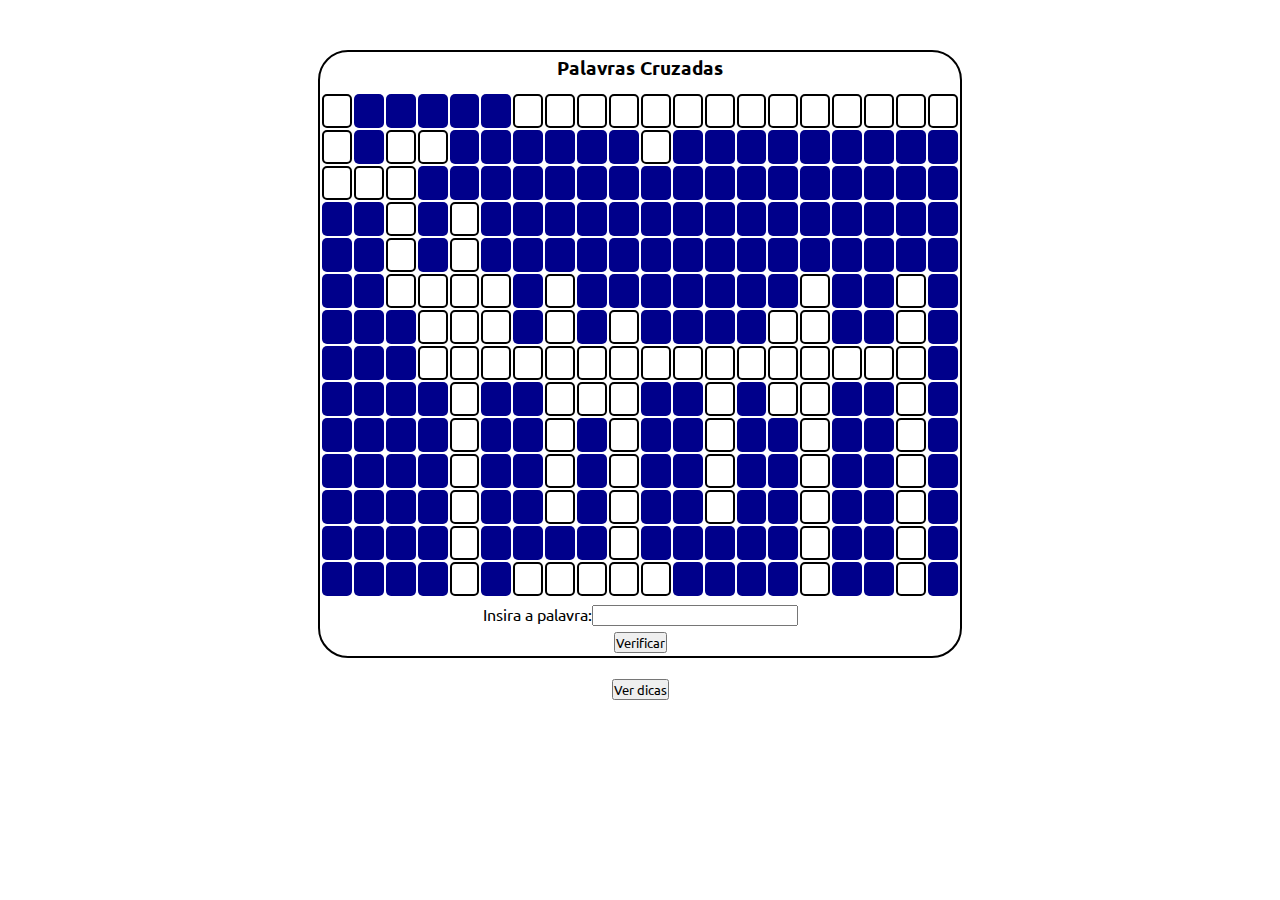
==== commit df93e752: "adcionando fonte e css" ====
--- a/index.html
+++ b/index.html
@@ -5,7 +5,7 @@
     <meta http-equiv="X-UA-Compatible" content="IE=edge">
     <meta name="viewport" content="width=device-width, initial-scale=1.0">
     <title>Document</title>
-    <link rel="stylesheet" href="style-index copy.css">
+    <link rel="stylesheet" href="style-index.css">
 </head>
 <body>
     <div class="divContainer">
@@ -179,10 +179,10 @@
                     <td id="campo148" class="campo utilizado"></td>
                     <td id="campo149" class="campo utilizado"></td>
                     <td id="campo150" class="campo utilizado"></td>
-                    <td id="campo151" class="campo"></td>
+                    <td id="campo151" class="campo utilizado"></td>
                     <td id="campo152" class="campo utilizado"></td>
                     <td id="campo153" class="campo utilizado"></td>
-                    <td id="campo154" class="campo"></td>
+                    <td id="campo154" class="campo utilizado"></td>
                     <td id="campo155" class="campo utilizado"></td>
                     <td id="campo156" class="campo utilizado"></td>
                     <td id="campo157" class="campo utilizado"></td>
@@ -228,10 +228,10 @@
                     <td id="campo193" class="campo utilizado"></td>
                     <td id="campo194" class="campo"></td>
                     <td id="campo195" class="campo"></td>
-                    <td id="campo196" class="campo"></td>
+                    <td id="campo196" class="campo utilizado"></td>
                     <td id="campo197" class="campo"></td>
                     <td id="campo198" class="campo"></td>
-                    <td id="campo199" class="campo"></td>
+                    <td id="campo199" class="campo utilizado"></td>
                     <td id="campo200" class="campo"></td>
                   </tr>
                   <tr>
@@ -239,12 +239,12 @@
                     <td id="campo202" class="campo"></td>
                     <td id="campo203" class="campo"></td>
                     <td id="campo204" class="campo"></td>
-                    <td id="campo205" class="campo"></td>
+                    <td id="campo205" class="campo utilizado"></td>
                     <td id="campo206" class="campo"></td>
                     <td id="campo207" class="campo"></td>
                     <td id="campo208" class="campo campo utilizado"></td>
                     <td id="campo209" class="campo"></td>
-                    <td id="campo210" class="campo"></td>
+                    <td id="campo210" class="campo utilizado"></td>
                     <td id="campo211" class="campo"></td>
                     <td id="campo212" class="campo"></td>
                     <td id="campo213" class="campo utilizado"></td>
--- a/style-index.css
+++ b/style-index.css
@@ -0,0 +1,63 @@
+  @import url('https://fonts.googleapis.com/css2?family=Chakra+Petch:wght@700&family=Roboto+Mono:wght@600&family=Ubuntu:ital,wght@0,300;0,400;0,500;0,700;1,300;1,400;1,500;1,700&display=swap');
+
+* {
+    margin: 0;
+    padding: 0;
+    font-family: 'ubuntu';
+}
+
+.divContainer {
+    height: 700px;
+    width: 100%;
+    display: flex;
+    flex-direction: column;
+    justify-content: space-around;
+    align-items: center;
+
+}
+
+.divContainerCrosswords {
+    height: 100%;
+    border: black solid 2px;
+    border-radius: 30px;
+    width: 50%;
+    display: flex;
+    justify-content: space-around;
+    flex-direction: column;
+    align-items: center;
+    margin-top: 50px;
+
+    
+
+}
+
+.campo {
+    border: 1px currentColor black;
+    width: 30px;
+    height: 30px;
+    border-radius: 5px;
+    background-color: darkblue;
+    
+}
+
+.utilizado {
+    background-color: white;
+    border: 2px solid black;
+}
+
+
+
+/* .divDicas {
+    border: black solid 2px;
+} */
+
+table {
+    border-collapse: separate;
+    display: flex;
+    justify-content: center;
+    text-align: center;
+}
+
+.campo:hover {
+    cursor: pointer;
+}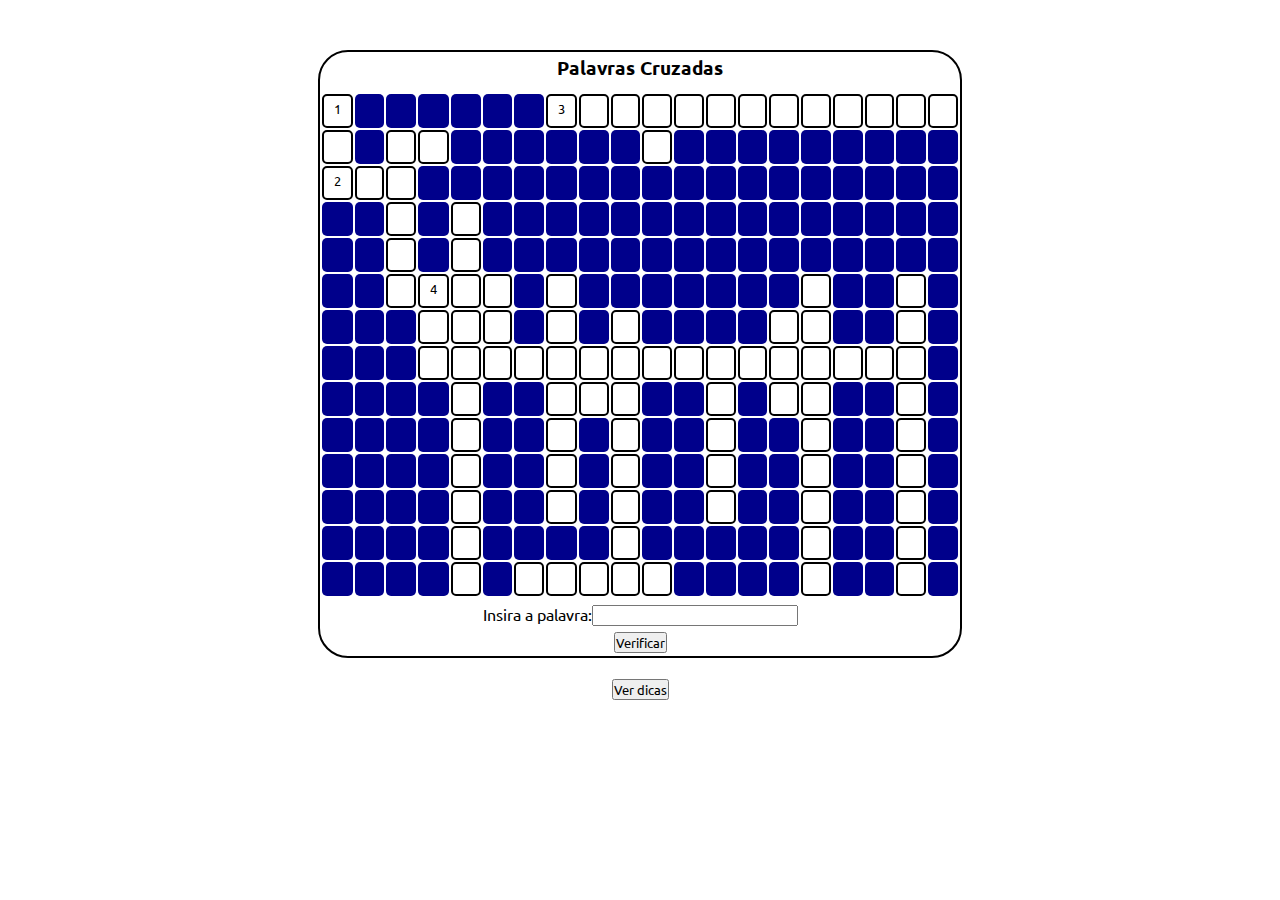
==== commit 5685348c: "css cruzadinha" ====
--- a/index.html
+++ b/index.html
@@ -15,14 +15,14 @@
             </div>
             <table>
                 <tr>
-                    <td id="campo1" class="campo utilizado"></td>
+                    <td id="campo1" class="campo utilizado"><sup>1</sup></td>
                     <td id="campo2" class="campo"></td>
                     <td id="campo3" class="campo"></td>
                     <td id="campo4" class="campo"></td>
                     <td id="campo5" class="campo"> </td>
                     <td id="campo6" class="campo "></td>
-                    <td id="campo7" class="campo utilizado"></td>
-                    <td id="campo8" class="campo utilizado"></td>
+                    <td id="campo7" class="campo"></td>
+                    <td id="campo8" class="campo utilizado"><sup>3</sup></td>
                     <td id="campo9" class="campo utilizado"></td>
                     <td id="campo10" class="campo utilizado"></td>
                     <td id="campo11" class="campo utilizado"></td>
@@ -59,7 +59,7 @@
                     <td id="campo39" class="campo"></td>
                   </tr>
                   <tr>
-                    <td id="campo40" class="campo utilizado"></td>
+                    <td id="campo40" class="campo utilizado"><sup>2</sup></td>
                     <td id="campo41" class="campo utilizado"></td>
                     <td id="campo42" class="campo utilizado"></td>
                     <td id="campo43" class="campo"></td>
@@ -128,7 +128,7 @@
                     <td id="campo100" class="campo"></td>
                     <td id="campo101" class="campo"></td>
                     <td id="campo102" class="campo utilizado"></td>
-                    <td id="campo103" class="campo utilizado"></td>
+                    <td id="campo103" class="campo utilizado"><sup>4</sup></td>
                     <td id="campo104" class="campo utilizado"></td>
                     <td id="campo105" class="campo utilizado"></td>
                     <td id="campo106" class="campo"></td>
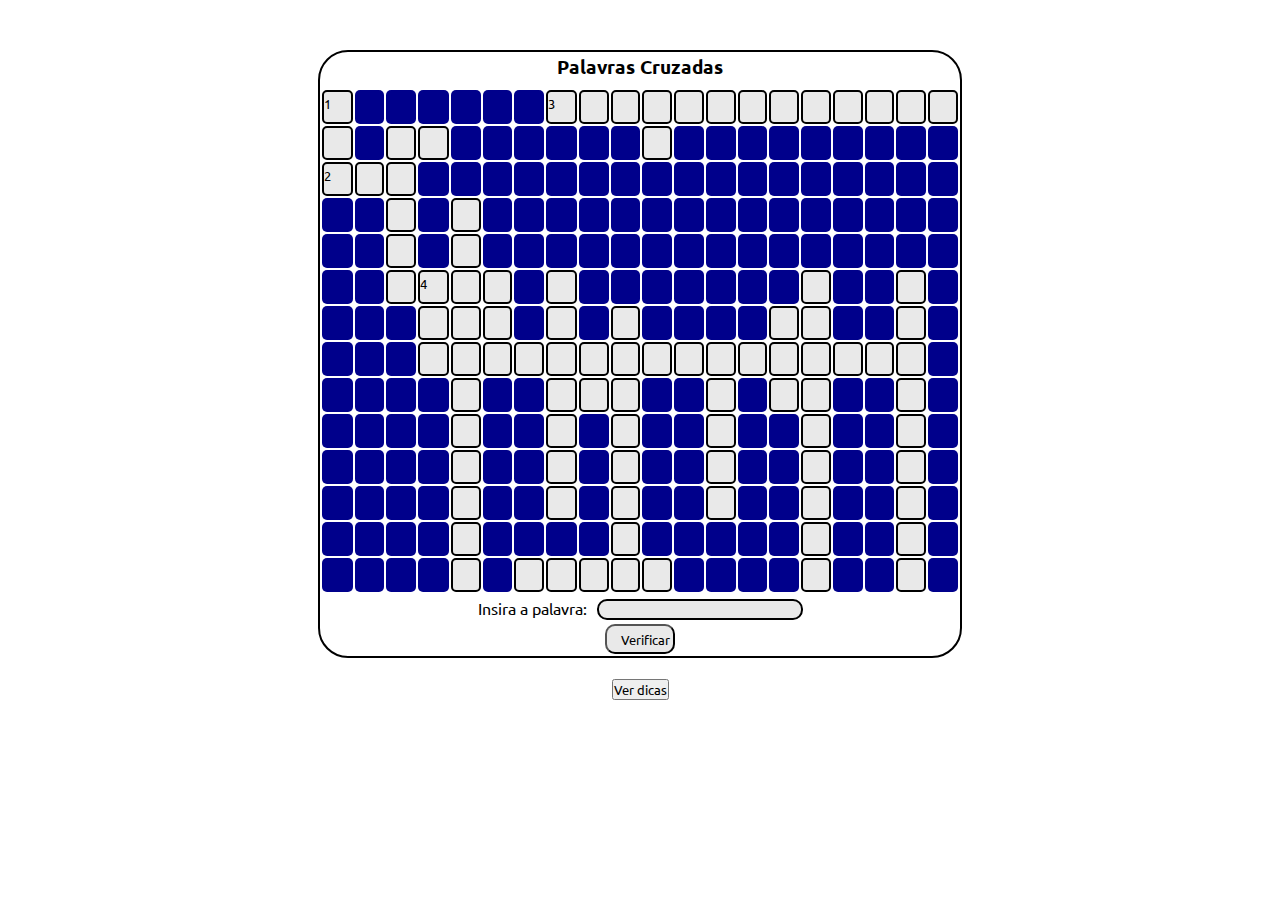
==== commit 37ec76fa: "atualizaçao" ====
--- a/index.html
+++ b/index.html
@@ -327,9 +327,9 @@
             
               <div class="divInput">
                   Insira a palavra:<input type="text" id="inputPalavraLinha1">
-              </div>
-
-             <button onclick="verificar()">Verificar</button>
+                </div>
+                <button onclick="verificar()" class="btnVerificar">Verificar</button>
+
         </div>
 
         <br> 
@@ -603,24 +603,24 @@
         <p>2. O cérebro do computador, essencial para seu funcionamento, executa as instruções e processando os dados necessários para realizar tarefas e executar aplicativos.</p> <br>
         <p>3. Responsável por realizar operações aritméticas e lógicas nos dados processados pelo computador, especializados para executar essas operações de forma eficiente e rápida. É um componente importante da CPU.</p> <br>
         <p>4. Componentes de armazenamento de dados de alta velocidade encontrados na CPU, cada registrador é capaz de armazenar e manipular um único dado de tamanho fixo.</p> <br>
-        <p>5.a) Usada para armazenar dados temporariamente enquanto o computador está em funcionamento, ao desligá-lo os dados são perdidos</p> <br>
-        <p>5.b) Memória não volátil que armazena dados permanentes que não podem ser alterados ou apagados</p> <br>
-        <p>5.c) emória não volátil que permite que os dados sejam apagados e reprogramados</p> <br>
-        <p>5.d) Memória não volátil amplamente utilizada em dispositivos eletrônicos portáteis, é mais rápida e tem maior densidade de armazenamento do que a EPROM</p> <br>
-        <p>5.e) Usada para armazenar dados permanentes a longo prazo, como arquivos, programas e sistema operacional</p> <br>
-        <p>6. Serve para transferir dados diretamente entre dispositivos periféricos e a memória principal, sem a necessidade de intervenção da CPU. Útil quando grandes volumes de dados precisam ser movidos entre dispositivos periféricos e a memória</p> <br>
-        <p>7. Sinal de controle utilizado em sistemas digitais para selecionar um dispositivo específico em um barramento compartilhado</p> <br>
-        <p>8.a) Responsável por transmitir os endereços de memória ou portas de entrada/saída aos quais a CPU precisa acessar para ler ou gravar dados</p> <br>
-        <p>8.b) Responsável pela transferência de dados entre a CPU e a memória ou dispositivos de entrada/saída</p> <br>
-        <p>9.a) Baseados nas arquiteturas Skylake, Kaby Lake, Coffee Lake, Comet Lake e Tiger Lake, fabricados pela Intel Corporation, fabricado em 2009 <br>
+        <p>5. Usada para armazenar dados temporariamente enquanto o computador está em funcionamento, ao desligá-lo os dados são perdidos</p> <br>
+        <p>6. Memória não volátil que armazena dados permanentes que não podem ser alterados ou apagados</p> <br>
+        <p>7. emória não volátil que permite que os dados sejam apagados e reprogramados</p> <br>
+        <p>8. Memória não volátil amplamente utilizada em dispositivos eletrônicos portáteis, é mais rápida e tem maior densidade de armazenamento do que a EPROM</p> <br>
+        <p>9. Usada para armazenar dados permanentes a longo prazo, como arquivos, programas e sistema operacional</p> <br>
+        <p>10. Serve para transferir dados diretamente entre dispositivos periféricos e a memória principal, sem a necessidade de intervenção da CPU. Útil quando grandes volumes de dados precisam ser movidos entre dispositivos periféricos e a memória</p> <br>
+        <p>11. Sinal de controle utilizado em sistemas digitais para selecionar um dispositivo específico em um barramento compartilhado</p> <br>
+        <p>12. Responsável por transmitir os endereços de memória ou portas de entrada/saída aos quais a CPU precisa acessar para ler ou gravar dados</p> <br>
+        <p>13. Responsável pela transferência de dados entre a CPU e a memória ou dispositivos de entrada/saída</p> <br>
+        <p>14. Baseados nas arquiteturas Skylake, Kaby Lake, Coffee Lake, Comet Lake e Tiger Lake, fabricados pela Intel Corporation, fabricado em 2009 <br>
         </p>
-        <p>9.b) Introduzida em 2008 com o lançamento da geração Nehalem, é baseada em diferentes arquiteturas, projetados para oferecer um desempenho de alta potência <br>
+        <p>15. Introduzida em 2008 com o lançamento da geração Nehalem, é baseada em diferentes arquiteturas, projetados para oferecer um desempenho de alta potência <br>
         </p>
-        <p>10.a) Possui quatro núcleos de processamento independentes em um único chip, por exemplo AMD Ryzen 5 3600</p> <br>
-        <p>10.b) Possui dois núcleos de processamento independentes em um único chip, por exemplo Intel Core i3-9100 
+        <p>16. Possui quatro núcleos de processamento independentes em um único chip, por exemplo AMD Ryzen 5 3600</p> <br>
+        <p>17. Possui dois núcleos de processamento independentes em um único chip, por exemplo Intel Core i3-9100 
         </p> <br>
-        <p>11.Sequências de instruções que podem ser executadas concorrentemente dentro de um processo, situadas no CPU permitem que o usuário faça diversas tarefas simultaneamente</p> <br>
-        <p>12.Usada para armazenar informações temporariamente, tornando o computador mais rápido.
+        <p>18. Sequências de instruções que podem ser executadas concorrentemente dentro de um processo, situadas no CPU permitem que o usuário faça diversas tarefas simultaneamente</p> <br>
+        <p>19. Usada para armazenar informações temporariamente, tornando o computador mais rápido.
         </p>`
     }
 
--- a/style-index.css
+++ b/style-index.css
@@ -5,6 +5,8 @@
     padding: 0;
     font-family: 'ubuntu';
 }
+
+
 
 .divContainer {
     height: 700px;
@@ -38,13 +40,18 @@
     border-radius: 5px;
     background-color: darkblue;
     
+    
 }
 
 .utilizado {
     background-color: white;
     border: 2px solid black;
+    visibility: visible;
+    background-color: rgba(105, 105, 105, 0.15);
 }
 
+
+.div
 
 
 /* .divDicas {
@@ -60,4 +67,25 @@
 
 .campo:hover {
     cursor: pointer;
+}
+
+.divInput input {
+    border: 2px solid black;
+    border-radius: 10px;
+    margin-left: 10px;
+    background-color: rgba(105, 105, 105, 0.15);
+}
+
+.btnVerificar {
+    cursor: pointer;
+    background-color:  rgba(105, 105, 105, 0.15);
+    border-radius: 10px;
+    height: 30px;
+    width: 70px;
+    padding-left: 10px;
+}
+
+.btnVerificar:hover {
+    background-color: darkblue;
+    color: white;
 }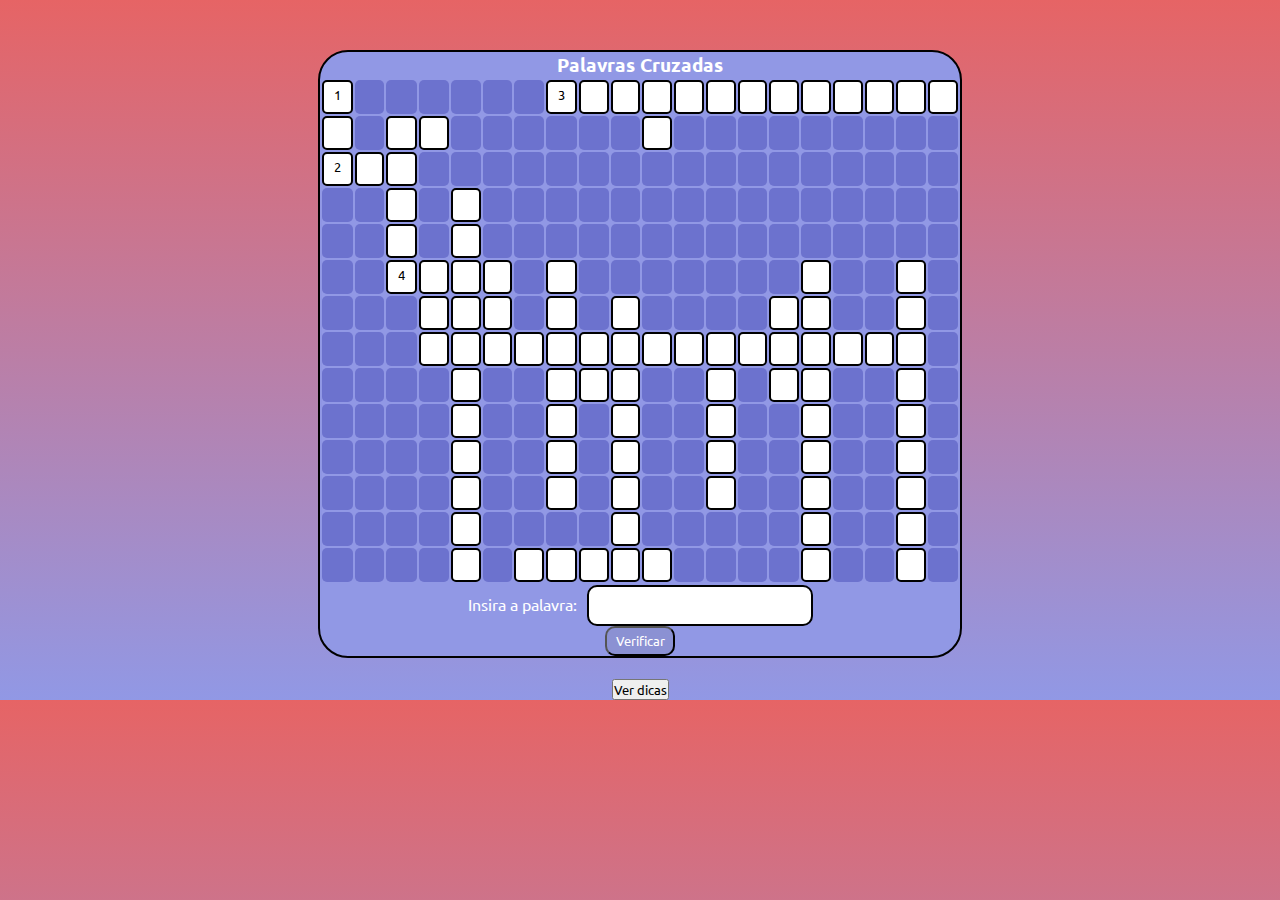
==== commit 90c85c73: "Novo CSS" ====
--- a/index.html
+++ b/index.html
@@ -127,8 +127,8 @@
                   <tr>
                     <td id="campo100" class="campo"></td>
                     <td id="campo101" class="campo"></td>
-                    <td id="campo102" class="campo utilizado"></td>
-                    <td id="campo103" class="campo utilizado"><sup>4</sup></td>
+                    <td id="campo102" class="campo utilizado"><sup>4</sup></td>
+                    <td id="campo103" class="campo utilizado"></td>
                     <td id="campo104" class="campo utilizado"></td>
                     <td id="campo105" class="campo utilizado"></td>
                     <td id="campo106" class="campo"></td>
--- a/style-index.css
+++ b/style-index.css
@@ -6,7 +6,9 @@
     font-family: 'ubuntu';
 }
 
-
+body {
+    background: linear-gradient(#e66465, #9198e5);
+}
 
 .divContainer {
     height: 700px;
@@ -28,7 +30,8 @@
     flex-direction: column;
     align-items: center;
     margin-top: 50px;
-
+    background-color: #9198e5;
+    color: white;
     
 
 }
@@ -38,7 +41,8 @@
     width: 30px;
     height: 30px;
     border-radius: 5px;
-    background-color: darkblue;
+    background-color: rgba(0, 0, 139, 0.25);
+    text-align: center;
     
     
 }
@@ -47,7 +51,8 @@
     background-color: white;
     border: 2px solid black;
     visibility: visible;
-    background-color: rgba(105, 105, 105, 0.15);
+    background-color: white;
+    color: black;
 }
 
 
@@ -73,7 +78,8 @@
     border: 2px solid black;
     border-radius: 10px;
     margin-left: 10px;
-    background-color: rgba(105, 105, 105, 0.15);
+    background-color: rgba(255, 255, 255, 1);
+    padding: 10px;
 }
 
 .btnVerificar {
@@ -82,7 +88,8 @@
     border-radius: 10px;
     height: 30px;
     width: 70px;
-    padding-left: 10px;
+    color: white;
+
 }
 
 .btnVerificar:hover {
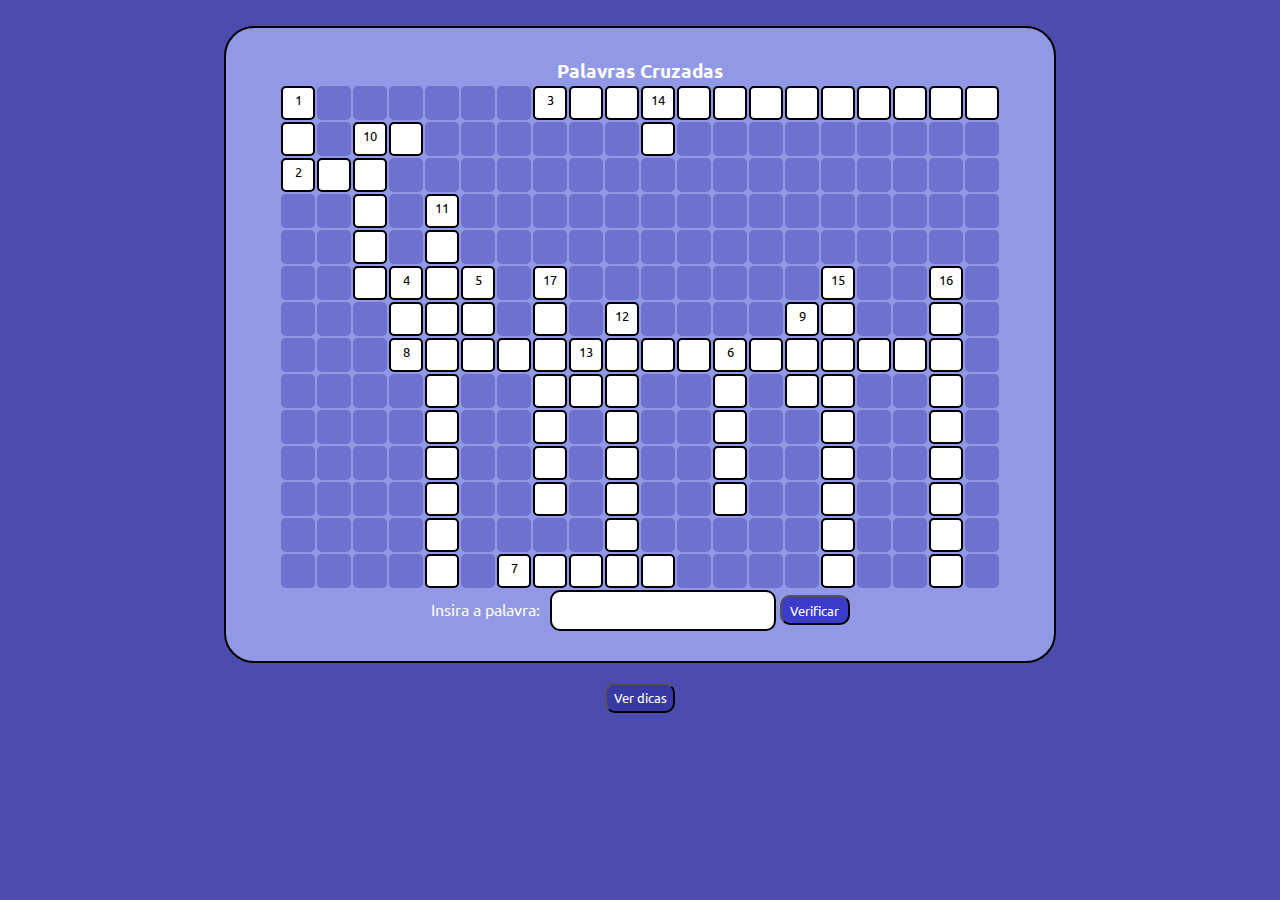
==== commit 644c85de: "Atualização CSS e finalizei as dicas" ====
--- a/index.html
+++ b/index.html
@@ -25,7 +25,7 @@
                     <td id="campo8" class="campo utilizado"><sup>3</sup></td>
                     <td id="campo9" class="campo utilizado"></td>
                     <td id="campo10" class="campo utilizado"></td>
-                    <td id="campo11" class="campo utilizado"></td>
+                    <td id="campo11" class="campo utilizado"><sup>14</sup></td>
                     <td id="campo12" class="campo utilizado"></td>
                     <td id="campo13" class="campo utilizado"></td>
                     <td id="campo14" class="campo utilizado"></td>
@@ -39,7 +39,7 @@
                   <tr>
                     <td id="campo21" class="campo utilizado"></td>
                     <td id="campo22" class="campo"></td>
-                    <td id="campo23" class="campo utilizado"></td>
+                    <td id="campo23" class="campo utilizado"><sup>10</sup></td>
                     <td id="campo23a" class="campo utilizado"></td>
                     <td id="campo24" class="campo"></td>
                     <td id="campo25" class="campo"></td>
@@ -85,7 +85,7 @@
                     <td id="campo61" class="campo"></td>
                     <td id="campo62" class="campo utilizado"></td>
                     <td id="campo63" class="campo"></td>
-                    <td id="campo64" class="campo utilizado"></td>
+                    <td id="campo64" class="campo utilizado"><sup>11</sup></td>
                     <td id="campo65" class="campo"></td>
                     <td id="campo66" class="campo"></td>
                     <td id="campo67" class="campo"></td>
@@ -127,12 +127,12 @@
                   <tr>
                     <td id="campo100" class="campo"></td>
                     <td id="campo101" class="campo"></td>
-                    <td id="campo102" class="campo utilizado"><sup>4</sup></td>
-                    <td id="campo103" class="campo utilizado"></td>
+                    <td id="campo102" class="campo utilizado"></td>
+                    <td id="campo103" class="campo utilizado"><SUP>4</SUP></td>
                     <td id="campo104" class="campo utilizado"></td>
-                    <td id="campo105" class="campo utilizado"></td>
+                    <td id="campo105" class="campo utilizado"><sup>5</sup></td>
                     <td id="campo106" class="campo"></td>
-                    <td id="campo107" class="campo utilizado"></td>
+                    <td id="campo107" class="campo utilizado"><sup>17</sup></td>
                     <td id="campo108" class="campo"></td>
                     <td id="campo109" class="campo"></td>
                     <td id="campo110" class="campo"></td>
@@ -140,10 +140,10 @@
                     <td id="campo112" class="campo"></td>
                     <td id="campo113" class="campo"></td>
                     <td id="campo114" class="campo"></td>
-                    <td id="campo115" class="campo utilizado"></td>
+                    <td id="campo115" class="campo utilizado"><sup>15</sup></td>
                     <td id="campo116" class="campo"></td>
                     <td id="campo117" class="campo"></td>
-                    <td id="campo118" class="campo utilizado"></td>
+                    <td id="campo118" class="campo utilizado"><sup>16</sup></td>
                     <td id="campo119" class="campo"></td>
                   </tr>
                   <tr>
@@ -156,12 +156,12 @@
                     <td id="campo127" class="campo"></td>
                     <td id="campo128" class="campo utilizado"></td>
                     <td id="campo129" class="campo"></td>
-                    <td id="campo130" class="campo utilizado"></td>
+                    <td id="campo130" class="campo utilizado"><sup>12</sup></td>
                     <td id="campo131" class="campo"></td>
                     <td id="campo132" class="campo"></td>
                     <td id="campo133" class="campo"></td>
                     <td id="campo134" class="campo"></td>
-                    <td id="campo135" class="campo utilizado"></td>
+                    <td id="campo135" class="campo utilizado"><sup>9</sup></td>
                     <td id="campo136" class="campo utilizado"></td>
                     <td id="campo137" class="campo"></td>
                     <td id="campo138" class="campo"></td>
@@ -172,16 +172,16 @@
                     <td id="campo141" class="campo"></td>
                     <td id="campo142" class="campo"></td>
                     <td id="campo143" class="campo"></td>
-                    <td id="campo144" class="campo utilizado"></td>
+                    <td id="campo144" class="campo utilizado"><sup>8</sup></td>
                     <td id="campo145" class="campo utilizado"></td>
                     <td id="campo146" class="campo utilizado"></td>
                     <td id="campo147" class="campo utilizado"></td>
                     <td id="campo148" class="campo utilizado"></td>
-                    <td id="campo149" class="campo utilizado"></td>
+                    <td id="campo149" class="campo utilizado"><sup>13</sup></td>
                     <td id="campo150" class="campo utilizado"></td>
                     <td id="campo151" class="campo utilizado"></td>
                     <td id="campo152" class="campo utilizado"></td>
-                    <td id="campo153" class="campo utilizado"></td>
+                    <td id="campo153" class="campo utilizado"><sup>6</sup></td>
                     <td id="campo154" class="campo utilizado"></td>
                     <td id="campo155" class="campo utilizado"></td>
                     <td id="campo156" class="campo utilizado"></td>
@@ -307,7 +307,7 @@
                     <td id="campo264" class="campo"></td>
                     <td id="campo265" class="campo utilizado"></td>
                     <td id="campo266" class="campo"></td>
-                    <td id="campo267" class="campo utilizado"></td>
+                    <td id="campo267" class="campo utilizado"><sup>7</sup></td>
                     <td id="campo268" class="campo utilizado"></td>
                     <td id="campo269" class="campo utilizado"></td>
                     <td id="campo270" class="campo utilizado"></td>
@@ -327,14 +327,13 @@
             
               <div class="divInput">
                   Insira a palavra:<input type="text" id="inputPalavraLinha1">
+                  <button onclick="verificar()" class="btnVerificar">Verificar</button>
                 </div>
-                <button onclick="verificar()" class="btnVerificar">Verificar</button>
 
         </div>
 
         <br> 
         <div class="divDicas" id="divDicas">
-        
         <button onclick="verDicas()">Ver dicas</button>
         </div>
 </body>
@@ -342,34 +341,50 @@
 
 <script>
     // var listaPalavras = ["cpu","ula","registradores","ram","rom","eprom","flash","memoria-de-massa","dma","cs","address-bus","data-bus","i5","i7","dual-core","quad-core","threads","cache"];
+
+    var cruzadinhaFinal = [];
     
 function verificar() {
     var palavraDigitada = inputPalavraLinha1.value.toLowerCase();
+
     
+    
 
         if(palavraDigitada == 'cpu') {
-            alert("você acertou!")
-            
-            campo1.innerHTML = 'C';
+
+            campo1.innerHTML = '<sup>1</sup>C';
             campo21.innerHTML = 'P';
-            campo40.innerHTML = 'U';
+            campo40.innerHTML = '<sup>2</sup>U';
+            campo1.style.backgroundColor = 'rgba(0, 128, 0, 0.5)';
+            campo21.style.backgroundColor = 'rgba(0, 128, 0, 0.5)';
+            campo40.style.backgroundColor = 'rgba(0, 128, 0, 0.5)';
+
+            cruzadinhaFinal.push(palavraDigitada);
         }
 
         // uça
         if (palavraDigitada == 'ula') {
-            alert("você acertou!")
-            campo40.innerHTML = 'U'
+            
+            campo40.innerHTML = '<sup>2</sup>U';
             campo41.innerHTML = 'L';
             campo42.innerHTML = 'A';
+
+            campo40.style.backgroundColor = 'rgba(0, 128, 0, 0.5)';
+            campo41.style.backgroundColor = 'rgba(0, 128, 0, 0.5)';
+            campo42.style.backgroundColor = 'rgba(0, 128, 0, 0.5)';
+
+            cruzadinhaFinal.push(palavraDigitada);
+
+
         }
 
         // registradores
         if (palavraDigitada == 'registradores') {
-            alert("você acertou!")
-            campo8.innerHTML = 'R'
+            
+            campo8.innerHTML = '<sup>3</sup>R'
             campo9.innerHTML = 'E';
             campo10.innerHTML = 'G';
-            campo11.innerHTML = 'I';
+            campo11.innerHTML = '<sup>14</sup>I';
             campo12.innerHTML = 'S';
             campo13.innerHTML = 'T';
             campo14.innerHTML = 'R';
@@ -379,74 +394,140 @@
             campo18.innerHTML = 'R';
             campo19.innerHTML = 'E';
             campo20.innerHTML = 'S';
+            campo8.style.backgroundColor = 'rgba(0, 128, 0, 0.5)';
+            campo9.style.backgroundColor = 'rgba(0, 128, 0, 0.5)';
+            campo10.style.backgroundColor = 'rgba(0, 128, 0, 0.5)';
+            campo11.style.backgroundColor = 'rgba(0, 128, 0, 0.5)';
+            campo12.style.backgroundColor = 'rgba(0, 128, 0, 0.5)';
+            campo13.style.backgroundColor = 'rgba(0, 128, 0, 0.5)';
+            campo14.style.backgroundColor = 'rgba(0, 128, 0, 0.5)';
+            campo15.style.backgroundColor = 'rgba(0, 128, 0, 0.5)';
+            campo16.style.backgroundColor = 'rgba(0, 128, 0, 0.5)';
+            campo17.style.backgroundColor = 'rgba(0, 128, 0, 0.5)';
+            campo18.style.backgroundColor = 'rgba(0, 128, 0, 0.5)';
+            campo19.style.backgroundColor = 'rgba(0, 128, 0, 0.5)';
+            campo20.style.backgroundColor = 'rgba(0, 128, 0, 0.5)';
+
+            cruzadinhaFinal.push(palavraDigitada);
         }
         // RAM
         if (palavraDigitada == 'ram') {
-            campo103.innerHTML = 'R';
+            campo103.innerHTML = '<sup>4</sup>R';
             campo124.innerHTML = 'A';
-            campo144.innerHTML = 'M';
+            campo144.innerHTML = '<sup>8</sup>M';
+            campo103.style.backgroundColor = 'rgba(0, 128, 0, 0.5)';
+            campo124.style.backgroundColor = 'rgba(0, 128, 0, 0.5)';
+            campo144.style.backgroundColor = 'rgba(0, 128, 0, 0.5)';
+
+            cruzadinhaFinal.push(palavraDigitada);
         }
         //ROM
         if (palavraDigitada == 'rom') {
-            campo105.innerHTML = 'R';
+            campo105.innerHTML = '<sup>5</sup>R ';
             campo126.innerHTML = 'O';
             campo146.innerHTML = 'M';
+            campo105.style.backgroundColor = 'rgba(0, 128, 0, 0.5)';
+            campo126.style.backgroundColor = 'rgba(0, 128, 0, 0.5)';
+            campo146.style.backgroundColor = 'rgba(0, 128, 0, 0.5)';
+
+            cruzadinhaFinal.push(palavraDigitada);
         }
         //EPROM 
         if (palavraDigitada == 'eprom') {
-            campo153.innerHTML = 'E';
+            campo153.innerHTML = '<sup>6</sup>E';
             campo173.innerHTML = 'P';
             campo193.innerHTML = 'R';
             campo213.innerHTML = 'O';
             campo233.innerHTML = 'M';
+            campo153.style.backgroundColor = 'rgba(0, 128, 0, 0.5)';
+            campo173.style.backgroundColor = 'rgba(0, 128, 0, 0.5)';
+            campo193.style.backgroundColor = 'rgba(0, 128, 0, 0.5)';
+            campo213.style.backgroundColor = 'rgba(0, 128, 0, 0.5)';
+            campo233.style.backgroundColor = 'rgba(0, 128, 0, 0.5)';
+
+            cruzadinhaFinal.push(palavraDigitada);
         }
 
         //7 flash
         if (palavraDigitada == 'flash') {
-            alert("você acertou!")
-            campo267.innerHTML = 'F'
+            
+            campo267.innerHTML = '<sup>7</sup>F'
             campo268.innerHTML = 'L';
             campo269.innerHTML = 'A';
             campo270.innerHTML = 'S';
             campo271.innerHTML = 'H';
+            campo267.style.backgroundColor = 'rgba(0, 128, 0, 0.5)';
+            campo268.style.backgroundColor = 'rgba(0, 128, 0, 0.5)';
+            campo269.style.backgroundColor = 'rgba(0, 128, 0, 0.5)';
+            campo270.style.backgroundColor = 'rgba(0, 128, 0, 0.5)';
+            campo271.style.backgroundColor = 'rgba(0, 128, 0, 0.5)';
+
+            cruzadinhaFinal.push(palavraDigitada);
         }
         //8 memoria de massa
         if (palavraDigitada == 'memoria de massa') {
-            alert("você acertou!")
-            campo144.innerHTML = 'M'
+            
+            campo144.innerHTML = '<sup>8</sup>M'
             campo145.innerHTML = 'E';
             campo146.innerHTML = 'M';
             campo147.innerHTML = 'O';
             campo148.innerHTML = 'R';
-            campo149.innerHTML = 'I';
+            campo149.innerHTML = '<sup>13</sup>I';
             campo150.innerHTML = 'A';
             campo151.innerHTML = '';
             campo152.innerHTML = 'D';
-            campo153.innerHTML = 'E';
+            campo153.innerHTML = '<sup>6</sup>E';
             campo154.innerHTML = '';
             campo155.innerHTML = 'M';
             campo156.innerHTML = 'A';
             campo157.innerHTML = 'S';
             campo158.innerHTML = 'S';
             campo159.innerHTML = 'A';
+            campo144.style.backgroundColor = 'rgba(0, 128, 0, 0.5)';
+            campo145.style.backgroundColor = 'rgba(0, 128, 0, 0.5)';
+            campo146.style.backgroundColor = 'rgba(0, 128, 0, 0.5)';
+            campo147.style.backgroundColor = 'rgba(0, 128, 0, 0.5)';
+            campo148.style.backgroundColor = 'rgba(0, 128, 0, 0.5)';
+            campo149.style.backgroundColor = 'rgba(0, 128, 0, 0.5)';
+            campo150.style.backgroundColor = 'rgba(0, 128, 0, 0.5)';
+            campo151.style.backgroundColor = 'rgba(0, 128, 0, 0.5)';
+            campo152.style.backgroundColor = 'rgba(0, 128, 0, 0.5)';
+            campo153.style.backgroundColor = 'rgba(0, 128, 0, 0.5)';
+            campo154.style.backgroundColor = 'rgba(0, 128, 0, 0.5)';
+            campo155.style.backgroundColor = 'rgba(0, 128, 0, 0.5)';
+            campo156.style.backgroundColor = 'rgba(0, 128, 0, 0.5)';
+            campo157.style.backgroundColor = 'rgba(0, 128, 0, 0.5)';
+            campo158.style.backgroundColor = 'rgba(0, 128, 0, 0.5)';
+            campo159.style.backgroundColor = 'rgba(0, 128, 0, 0.5)';
+
+            cruzadinhaFinal.push(palavraDigitada);
         }
         //9 dma
         if (palavraDigitada == 'dma') {
-            alert("você acertou!")
-            campo135.innerHTML = 'D'
+            
+            campo135.innerHTML = '<sup>9</sup>D'
             campo155.innerHTML = 'M';
             campo175.innerHTML = 'A';
+            campo135.style.backgroundColor = 'rgba(0, 128, 0, 0.5)';
+            campo155.style.backgroundColor = 'rgba(0, 128, 0, 0.5)';
+            campo175.style.backgroundColor = 'rgba(0, 128, 0, 0.5)';
+
+            cruzadinhaFinal.push(palavraDigitada);
         }
         //10 cs foi
         if (palavraDigitada == 'cs') {
-            alert("você acertou!")
-            campo23.innerHTML = 'C'
+            
+            campo23.innerHTML = '<sup>10</sup>C'
             campo23a.innerHTML = 'S';
+            campo23.style.backgroundColor = 'rgba(0, 128, 0, 0.5)';
+            campo23a.style.backgroundColor = 'rgba(0, 128, 0, 0.5)';
+
+            cruzadinhaFinal.push(palavraDigitada);
         }
         //11 address bus
         if (palavraDigitada == 'address bus') {
-            alert("você acertou!")
-            campo64.innerHTML = 'A'
+            
+            campo64.innerHTML = '<sup>11</sup>A'
             campo84.innerHTML = 'D';
             campo104.innerHTML = 'D';
             campo125.innerHTML = 'R';
@@ -457,10 +538,23 @@
             campo225.innerHTML = 'B';
             campo245.innerHTML = 'U';
             campo265.innerHTML = 'S';
+            campo64.style.backgroundColor = 'rgba(0, 128, 0, 0.5)';
+            campo84.style.backgroundColor = 'rgba(0, 128, 0, 0.5)';
+            campo104.style.backgroundColor = 'rgba(0, 128, 0, 0.5)';
+            campo125.style.backgroundColor = 'rgba(0, 128, 0, 0.5)';
+            campo145.style.backgroundColor = 'rgba(0, 128, 0, 0.5)';
+            campo165.style.backgroundColor = 'rgba(0, 128, 0, 0.5)';
+            campo185.style.backgroundColor = 'rgba(0, 128, 0, 0.5)';
+            campo205.style.backgroundColor = 'rgba(0, 128, 0, 0.5)';
+            campo225.style.backgroundColor = 'rgba(0, 128, 0, 0.5)';
+            campo245.style.backgroundColor = 'rgba(0, 128, 0, 0.5)';
+            campo265.style.backgroundColor = 'rgba(0, 128, 0, 0.5)';
+
+            cruzadinhaFinal.push(palavraDigitada);
         }//12 databus
         if (palavraDigitada == 'data bus') {
-            alert("você acertou!")
-            campo130.innerHTML = 'D'
+            
+            campo130.innerHTML = '<sup>12</sup>D'
             campo150.innerHTML = 'A';
             campo170.innerHTML = 'T';
             campo190.innerHTML = 'A';
@@ -468,16 +562,33 @@
             campo230.innerHTML = 'B';
             campo250.innerHTML = 'U';
             campo270.innerHTML = 'S';
+            campo130.style.backgroundColor = 'rgba(0, 128, 0, 0.5)';
+            campo150.style.backgroundColor = 'rgba(0, 128, 0, 0.5)';
+            campo170.style.backgroundColor = 'rgba(0, 128, 0, 0.5)';
+            campo190.style.backgroundColor = 'rgba(0, 128, 0, 0.5)';
+            campo210.style.backgroundColor = 'rgba(0, 128, 0, 0.5)';
+            campo230.style.backgroundColor = 'rgba(0, 128, 0, 0.5)';
+            campo250.style.backgroundColor = 'rgba(0, 128, 0, 0.5)';
+            campo270.style.backgroundColor = 'rgba(0, 128, 0, 0.5)';
+
+            cruzadinhaFinal.push(palavraDigitada);
         }
         // q12 foi
 
         if (palavraDigitada == 'cache') { 
-            alert("você acertou!") 
-            campo23.innerHTML = 'C'; 
+             
+            campo23.innerHTML = '<sup>10</sup>C'; 
             campo42.innerHTML = 'A'; 
             campo62.innerHTML = 'C'; 
             campo82.innerHTML = 'H'; 
-            campo102.innerHTML = 'E'; 
+            campo102.innerHTML = 'E';
+            campo23.style.backgroundColor = 'rgba(0, 128, 0, 0.5)';
+            campo42.style.backgroundColor = 'rgba(0, 128, 0, 0.5)';
+            campo62.style.backgroundColor = 'rgba(0, 128, 0, 0.5)';
+            campo82.style.backgroundColor = 'rgba(0, 128, 0, 0.5)';
+            campo102.style.backgroundColor = 'rgba(0, 128, 0, 0.5)';
+
+            cruzadinhaFinal.push(palavraDigitada);
         } 
 
  
@@ -487,21 +598,22 @@
 
                 if (palavraDigitada == 'threads') { 
 
-                alert("você acertou!") 
-
-                campo107.innerHTML = 'T'; 
-
+                campo107.innerHTML = '<sup>17</sup>T'; 
                 campo128.innerHTML = 'H'; 
-
                 campo148.innerHTML = 'R'; 
-
                 campo168.innerHTML = 'E'; 
-
                 campo188.innerHTML = 'A'; 
-
                 campo208.innerHTML = 'D'; 
-
-                campo228.innerHTML = 'S'; 
+                campo228.innerHTML = 'S';
+                campo107.style.backgroundColor = 'rgba(0, 128, 0, 0.5)';
+                campo128.style.backgroundColor = 'rgba(0, 128, 0, 0.5)';
+                campo148.style.backgroundColor = 'rgba(0, 128, 0, 0.5)';
+                campo168.style.backgroundColor = 'rgba(0, 128, 0, 0.5)';
+                campo188.style.backgroundColor = 'rgba(0, 128, 0, 0.5)';
+                campo208.style.backgroundColor = 'rgba(0, 128, 0, 0.5)';
+                campo228.style.backgroundColor = 'rgba(0, 128, 0, 0.5)'; 
+
+                cruzadinhaFinal.push(palavraDigitada);
 
                 } 
 
@@ -512,25 +624,28 @@
 
                 if (palavraDigitada == 'quad core') { 
 
-                alert("você acertou!") 
-
-                campo118.innerHTML = 'Q'; 
-
+                 
+
+                campo118.innerHTML = '<sup>16</sup>Q'; 
                 campo139.innerHTML = 'U'; 
-
                 campo159.innerHTML = 'A'; 
-
                 campo179.innerHTML = 'D'; 
-
                 campo199.innerHTML = ''; 
-
                 campo219.innerHTML = 'C'; 
-
                 campo239.innerHTML = 'O'; 
-
                 campo259.innerHTML = 'R'; 
-
                 campo279.innerHTML = 'E'; 
+                campo118.style.backgroundColor = 'rgba(0, 128, 0, 0.5)'; 
+                campo139.style.backgroundColor = 'rgba(0, 128, 0, 0.5)'; 
+                campo159.style.backgroundColor = 'rgba(0, 128, 0, 0.5)'; 
+                campo179.style.backgroundColor = 'rgba(0, 128, 0, 0.5)'; 
+                campo199.style.backgroundColor = 'rgba(0, 128, 0, 0.5)'; 
+                campo219.style.backgroundColor = 'rgba(0, 128, 0, 0.5)'; 
+                campo239.style.backgroundColor = 'rgba(0, 128, 0, 0.5)'; 
+                campo259.style.backgroundColor = 'rgba(0, 128, 0, 0.5)'; 
+                campo279.style.backgroundColor = 'rgba(0, 128, 0, 0.5)'; 
+
+                cruzadinhaFinal.push(palavraDigitada);
 
                 } 
 
@@ -541,25 +656,28 @@
 
                 if (palavraDigitada == 'dual core') { 
 
-                alert("você acertou!") 
-
-                campo115.innerHTML = 'D'; 
-
+                 
+
+                campo115.innerHTML = '<sup>15</sup>D'; 
                 campo136.innerHTML = 'U'; 
-
                 campo156.innerHTML = 'A'; 
-
                 campo176.innerHTML = 'L'; 
-
                 campo196.innerHTML = ''; 
-
                 campo216.innerHTML = 'C'; 
-
                 campo236.innerHTML = 'O'; 
-
                 campo256.innerHTML = 'R'; 
-
                 campo276.innerHTML = 'E'; 
+                campo115.style.backgroundColor = 'rgba(0, 128, 0, 0.5)'; 
+                campo136.style.backgroundColor = 'rgba(0, 128, 0, 0.5)'; 
+                campo156.style.backgroundColor = 'rgba(0, 128, 0, 0.5)'; 
+                campo176.style.backgroundColor = 'rgba(0, 128, 0, 0.5)'; 
+                campo196.style.backgroundColor = 'rgba(0, 128, 0, 0.5)'; 
+                campo216.style.backgroundColor = 'rgba(0, 128, 0, 0.5)'; 
+                campo236.style.backgroundColor = 'rgba(0, 128, 0, 0.5)'; 
+                campo256.style.backgroundColor = 'rgba(0, 128, 0, 0.5)'; 
+                campo276.style.backgroundColor = 'rgba(0, 128, 0, 0.5)'; 
+
+                cruzadinhaFinal.push(palavraDigitada);
 
                 } 
 
@@ -570,11 +688,12 @@
 
                 if (palavraDigitada == 'i7') { 
 
-                alert("você acertou!") 
-
-                campo11.innerHTML = 'I'; 
-
+                campo11.innerHTML = '<sup>14</sup>I'; 
                 campo30.innerHTML = '7'; 
+                campo11.style.backgroundColor = 'rgba(0, 128, 0, 0.5)'; 
+                campo30.style.backgroundColor = 'rgba(0, 128, 0, 0.5)'; 
+
+                cruzadinhaFinal.push(palavraDigitada);
 
                 } 
 
@@ -585,43 +704,48 @@
 
                 if (palavraDigitada == 'i5') { 
 
-                alert("você acertou!") 
-
-                campo149.innerHTML = 'I'; 
-
-                campo169.innerHTML = '5'; 
+                campo149.innerHTML = '<sup>13</sup>I'; 
+                campo169.innerHTML = '5';
+                campo149.style.backgroundColor = 'rgba(0, 128, 0, 0.5)'; 
+                campo169.style.backgroundColor = 'rgba(0, 128, 0, 0.5)';  
+
+                cruzadinhaFinal.push(palavraDigitada);
 
                 } 
 
+                if (cruzadinhaFinal.length == 18) {
+                  alert("Parabéns, você finalizou a cruzadinha!!!")
+                }
+
  
 
 }
 
-
 function verDicas() {
-    divDicas.innerHTML = `<p>1.Esta parte do processador realiza todas as operações lógicas e aritméticas</p> <br>
-        <p>2. O cérebro do computador, essencial para seu funcionamento, executa as instruções e processando os dados necessários para realizar tarefas e executar aplicativos.</p> <br>
-        <p>3. Responsável por realizar operações aritméticas e lógicas nos dados processados pelo computador, especializados para executar essas operações de forma eficiente e rápida. É um componente importante da CPU.</p> <br>
-        <p>4. Componentes de armazenamento de dados de alta velocidade encontrados na CPU, cada registrador é capaz de armazenar e manipular um único dado de tamanho fixo.</p> <br>
-        <p>5. Usada para armazenar dados temporariamente enquanto o computador está em funcionamento, ao desligá-lo os dados são perdidos</p> <br>
-        <p>6. Memória não volátil que armazena dados permanentes que não podem ser alterados ou apagados</p> <br>
-        <p>7. emória não volátil que permite que os dados sejam apagados e reprogramados</p> <br>
-        <p>8. Memória não volátil amplamente utilizada em dispositivos eletrônicos portáteis, é mais rápida e tem maior densidade de armazenamento do que a EPROM</p> <br>
-        <p>9. Usada para armazenar dados permanentes a longo prazo, como arquivos, programas e sistema operacional</p> <br>
-        <p>10. Serve para transferir dados diretamente entre dispositivos periféricos e a memória principal, sem a necessidade de intervenção da CPU. Útil quando grandes volumes de dados precisam ser movidos entre dispositivos periféricos e a memória</p> <br>
-        <p>11. Sinal de controle utilizado em sistemas digitais para selecionar um dispositivo específico em um barramento compartilhado</p> <br>
-        <p>12. Responsável por transmitir os endereços de memória ou portas de entrada/saída aos quais a CPU precisa acessar para ler ou gravar dados</p> <br>
-        <p>13. Responsável pela transferência de dados entre a CPU e a memória ou dispositivos de entrada/saída</p> <br>
-        <p>14. Baseados nas arquiteturas Skylake, Kaby Lake, Coffee Lake, Comet Lake e Tiger Lake, fabricados pela Intel Corporation, fabricado em 2009 <br>
-        </p>
-        <p>15. Introduzida em 2008 com o lançamento da geração Nehalem, é baseada em diferentes arquiteturas, projetados para oferecer um desempenho de alta potência <br>
-        </p>
-        <p>16. Possui quatro núcleos de processamento independentes em um único chip, por exemplo AMD Ryzen 5 3600</p> <br>
-        <p>17. Possui dois núcleos de processamento independentes em um único chip, por exemplo Intel Core i3-9100 
-        </p> <br>
-        <p>18. Sequências de instruções que podem ser executadas concorrentemente dentro de um processo, situadas no CPU permitem que o usuário faça diversas tarefas simultaneamente</p> <br>
-        <p>19. Usada para armazenar informações temporariamente, tornando o computador mais rápido.
-        </p>`
+      divDicas.innerHTML = `<div class="divTextoDicas">
+      <p>1.(Vertical) O cérebro do computador, essencial para seu funcionamento, executa as instruções e processando os dados necessários para realizar tarefas e executar aplicativos.</p> <br>
+          <p>2.(Horizontal) Responsável por realizar operações aritméticas e lógicas nos dados processados pelo computador, especializados para executar essas operações de forma eficiente e rápida. É um componente importante da CPU.</p> <br>
+          <p>3.(Horizontal) Componentes de armazenamento de dados de alta velocidade encontrados na CPU, cada registrador é capaz de armazenar e manipular um único dado de tamanho fixo.</p> <br>
+          <p>4.(Vertical) Usada para armazenar dados temporariamente enquanto o computador está em funcionamento, ao desligá-lo os dados são perdidos</p> <br>
+          <p>5.(Vertical) Memória não volátil que armazena dados permanentes que não podem ser alterados ou apagados</p> <br>
+          <p>6.(Vertical) Memória não volátil que permite que os dados sejam apagados e reprogramados</p> <br>
+          <p>7.(Horizontal) Memória não volátil amplamente utilizada em dispositivos eletrônicos portáteis, é mais rápida e tem maior densidade de armazenamento do que a EPROM</p> <br>
+          <p>8.(Horizontal) Usada para armazenar dados permanentes a longo prazo, como arquivos, programas e sistema operacional</p> <br>
+          <p>9.(Vertical) Serve para transferir dados diretamente entre dispositivos periféricos e a memória principal, sem a necessidade de intervenção da CPU. Útil quando grandes volumes de dados precisam ser movidos entre dispositivos periféricos e a memória</p> <br>
+          <p>10.(Horizontal) Sinal de controle utilizado em sistemas digitais para selecionar um dispositivo específico em um barramento compartilhado</p> <br>
+          <p>10.a)(Vertical) Usada para armazenar informações temporariamente, tornando o computador mais rápido.</p> <br>
+          <p>11.(Vertical)  Responsável por transmitir os endereços de memória ou portas de entrada/saída aos quais a CPU precisa acessar para ler ou gravar dados</p> <br>
+          <p>12.(Vertical) Responsável pela transferência de dados entre a CPU e a memória ou dispositivos de entrada/saída</p> <br>
+          <p>13.(Vertical) Baseados nas arquiteturas Skylake, Kaby Lake, Coffee Lake, Comet Lake e Tiger Lake, fabricados pela Intel Corporation, fabricado em 2009</p> <br>
+          <p>14.(Vertical) Introduzida em 2008 com o lançamento da geração Nehalem, é baseada em diferentes arquiteturas, projetados para oferecer um desempenho de alta potência 
+          </p><br>
+          <p>15.(Vertical) Possui dois núcleos de processamento independentes em um único chip, por exemplo Intel Core i3-9100<br>
+          </p><br>
+          <p>16.(Vertical) Possui quatro núcleos de processamento independentes em um único chip, por exemplo AMD Ryzen 5 3600</p> <br>
+          <p>17.(Vertical) Sequências de instruções que podem ser executadas concorrentemente dentro de um processo, situadas no CPU permitem que o usuário faça diversas tarefas simultaneamente 
+          </p> <br>
+          </div>
+          `
     }
 
 </script>--- a/style-index.css
+++ b/style-index.css
@@ -7,11 +7,12 @@
 }
 
 body {
-    background: linear-gradient(#e66465, #9198e5);
+    background: rgba(0, 0, 139, 0.7);
 }
 
+
 .divContainer {
-    height: 700px;
+    height: 100%;
     width: 100%;
     display: flex;
     flex-direction: column;
@@ -24,14 +25,15 @@
     height: 100%;
     border: black solid 2px;
     border-radius: 30px;
-    width: 50%;
+    width: 60%;
     display: flex;
-    justify-content: space-around;
+    
     flex-direction: column;
     align-items: center;
-    margin-top: 50px;
+    margin-top: 2%;
     background-color: #9198e5;
     color: white;
+    padding: 30px;
     
 
 }
@@ -55,8 +57,36 @@
     color: black;
 }
 
+.divDicas {
+    display: flex;
+    justify-content: center;
+}
 
-.div
+
+.divDicas button {
+    cursor: pointer;
+    background-color:  rgba(0, 0, 139, 0.25);
+    border-radius: 10px;
+    height: 30px;
+    width: 70px;
+    color: white;
+}
+
+.divTextoDicas {
+    height: 100%;
+    border: black solid 2px;
+    border-radius: 15px;
+    width: 90%;
+    background-color: rgba(0, 0, 139, 0.25);
+    color: white;
+    text-align: justify;
+    margin: 0;
+    padding: 50px;
+}
+
+.divDicas button:hover {
+    background-color: rgb(121, 121, 233);
+}
 
 
 /* .divDicas {
@@ -70,9 +100,7 @@
     text-align: center;
 }
 
-.campo:hover {
-    cursor: pointer;
-}
+
 
 .divInput input {
     border: 2px solid black;
@@ -84,7 +112,7 @@
 
 .btnVerificar {
     cursor: pointer;
-    background-color:  rgba(105, 105, 105, 0.15);
+    background-color:  rgb(60, 60, 202);
     border-radius: 10px;
     height: 30px;
     width: 70px;
@@ -93,6 +121,10 @@
 }
 
 .btnVerificar:hover {
-    background-color: darkblue;
+    background-color: rgb(121, 121, 233);
     color: white;
+}
+
+sup {
+    font-size: smaller;
 }